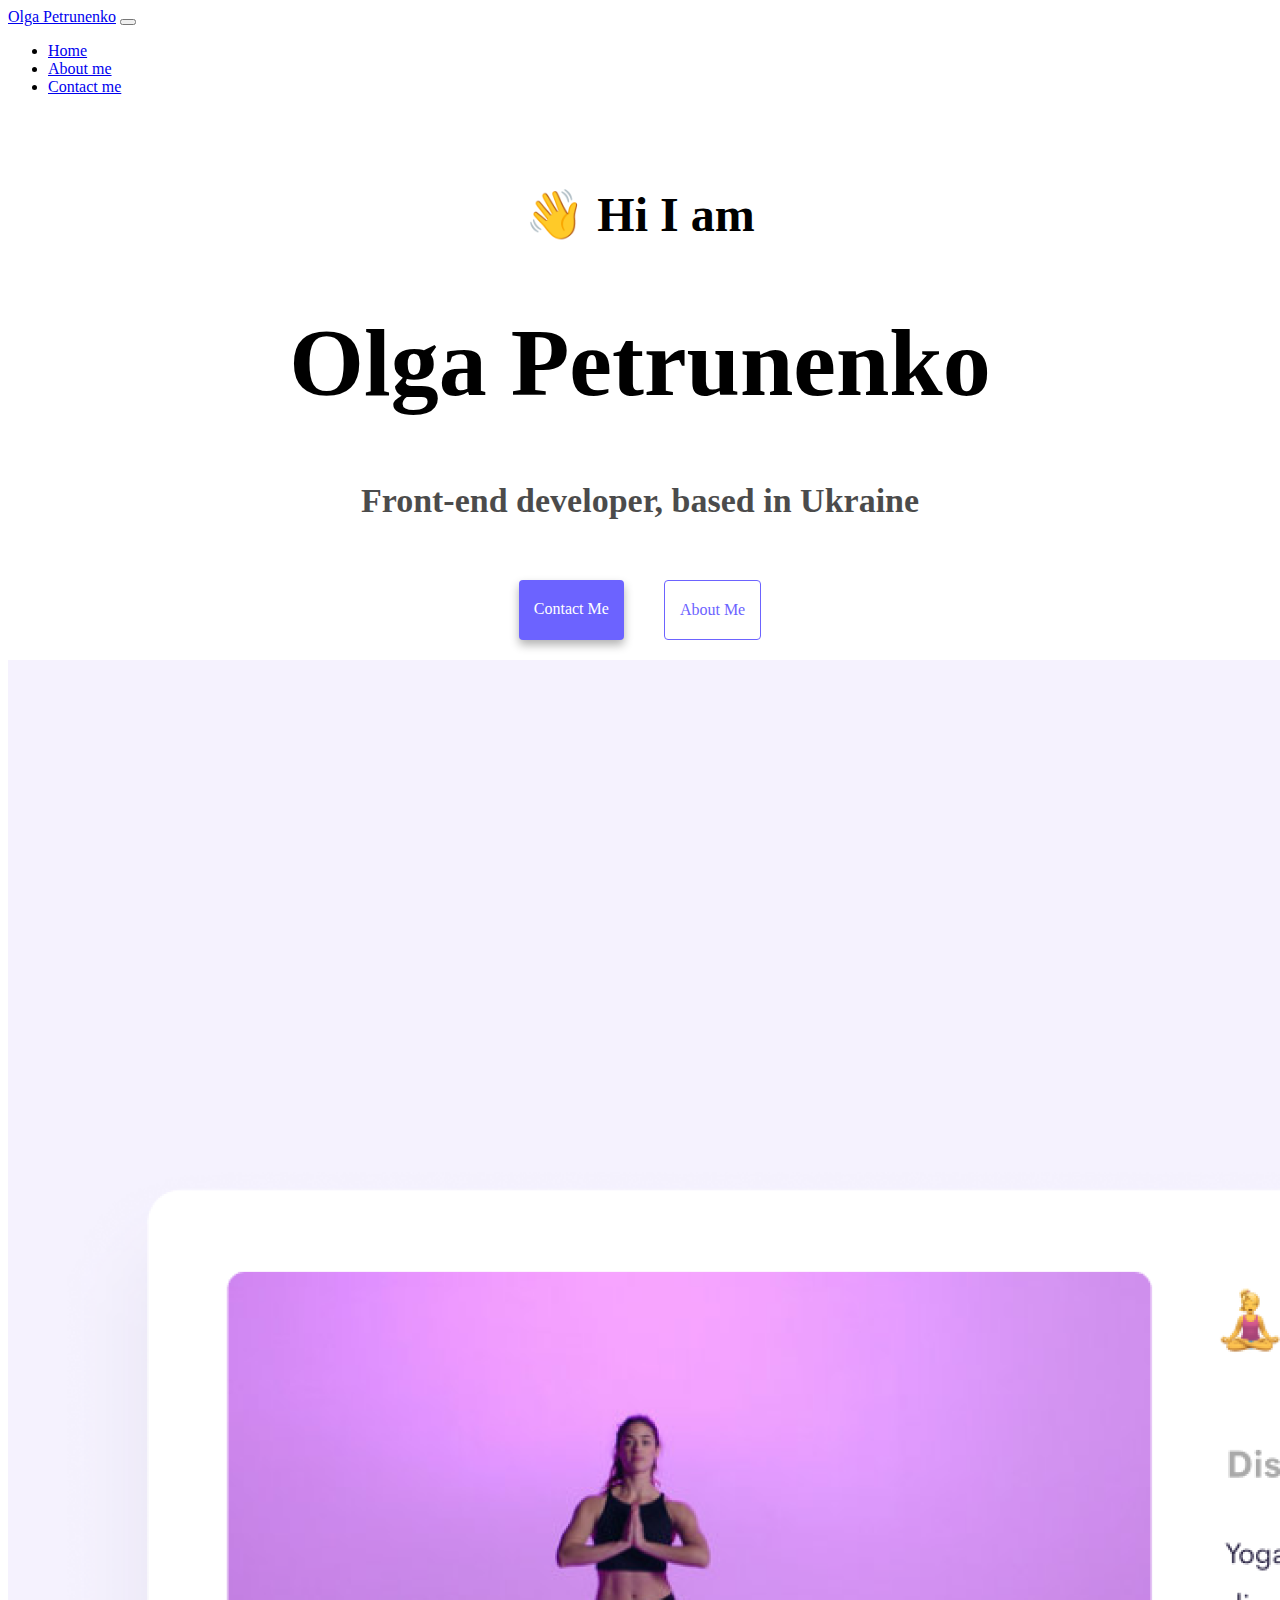
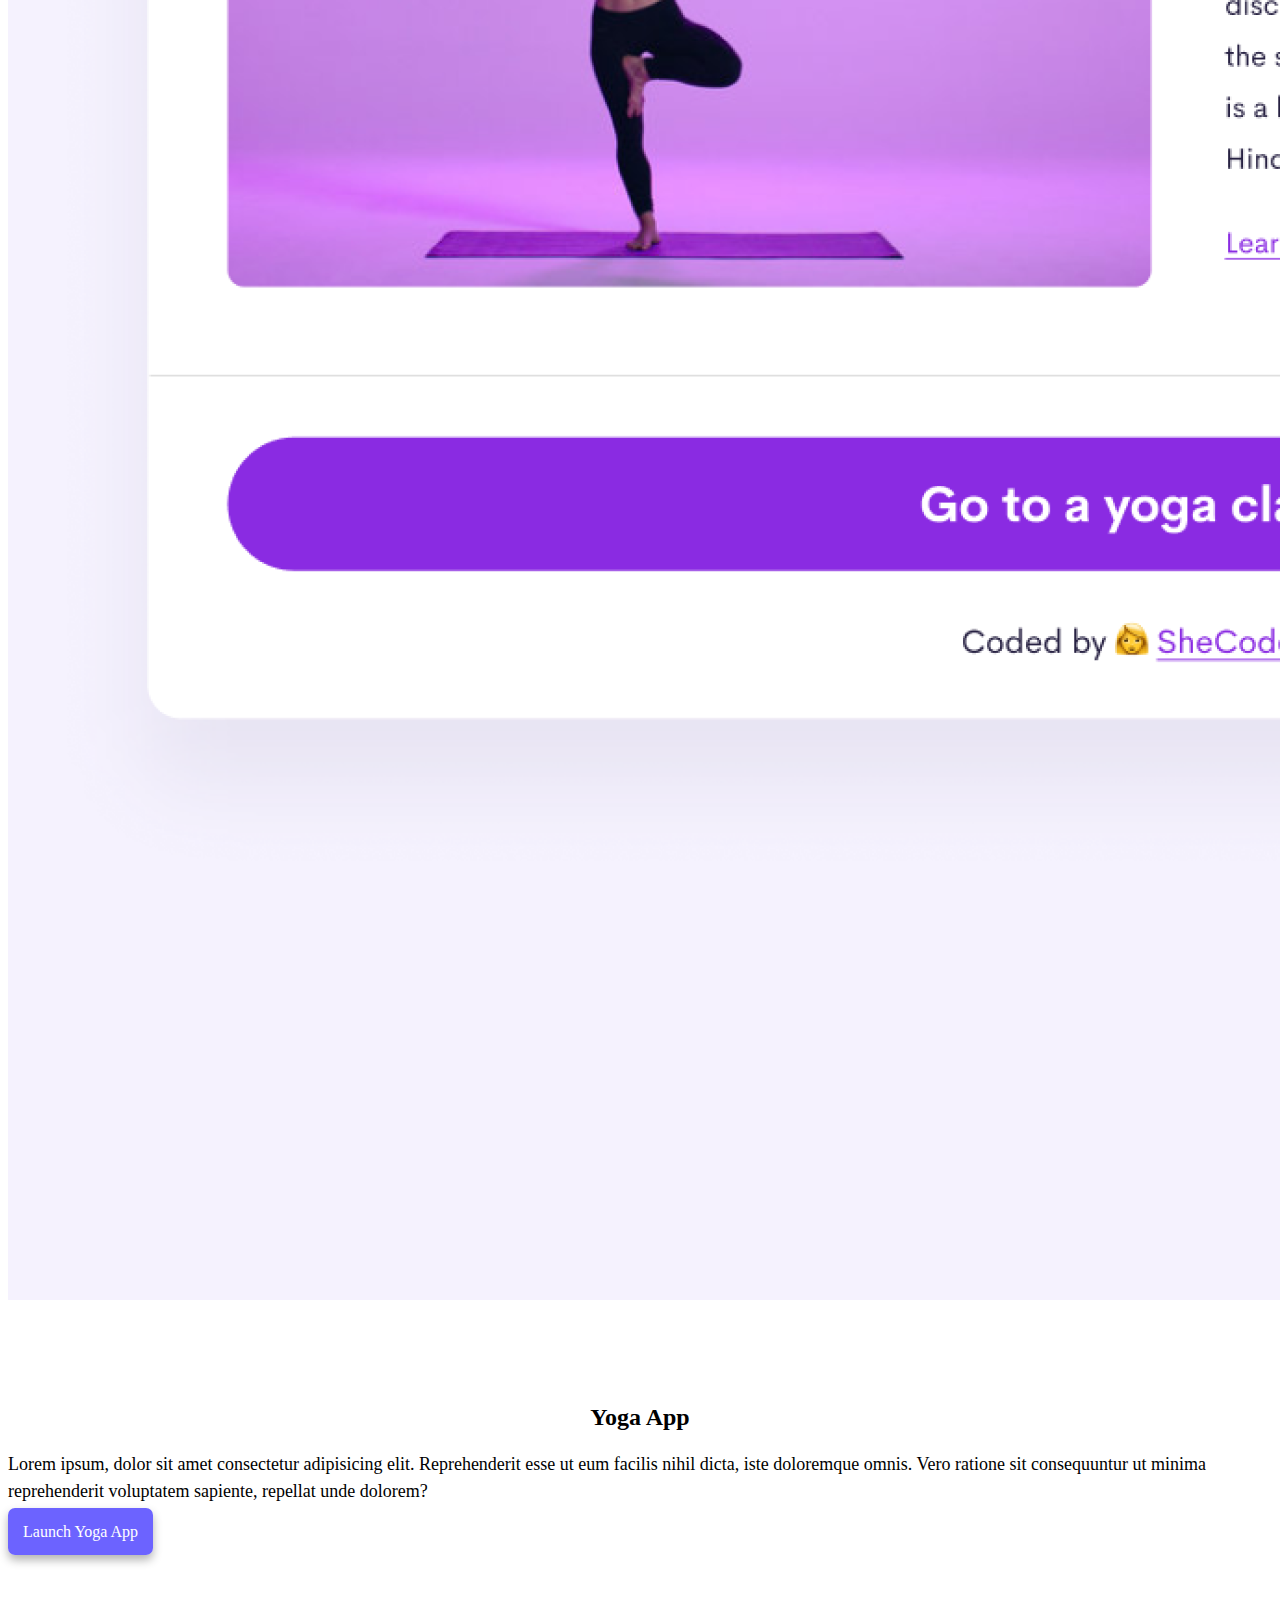
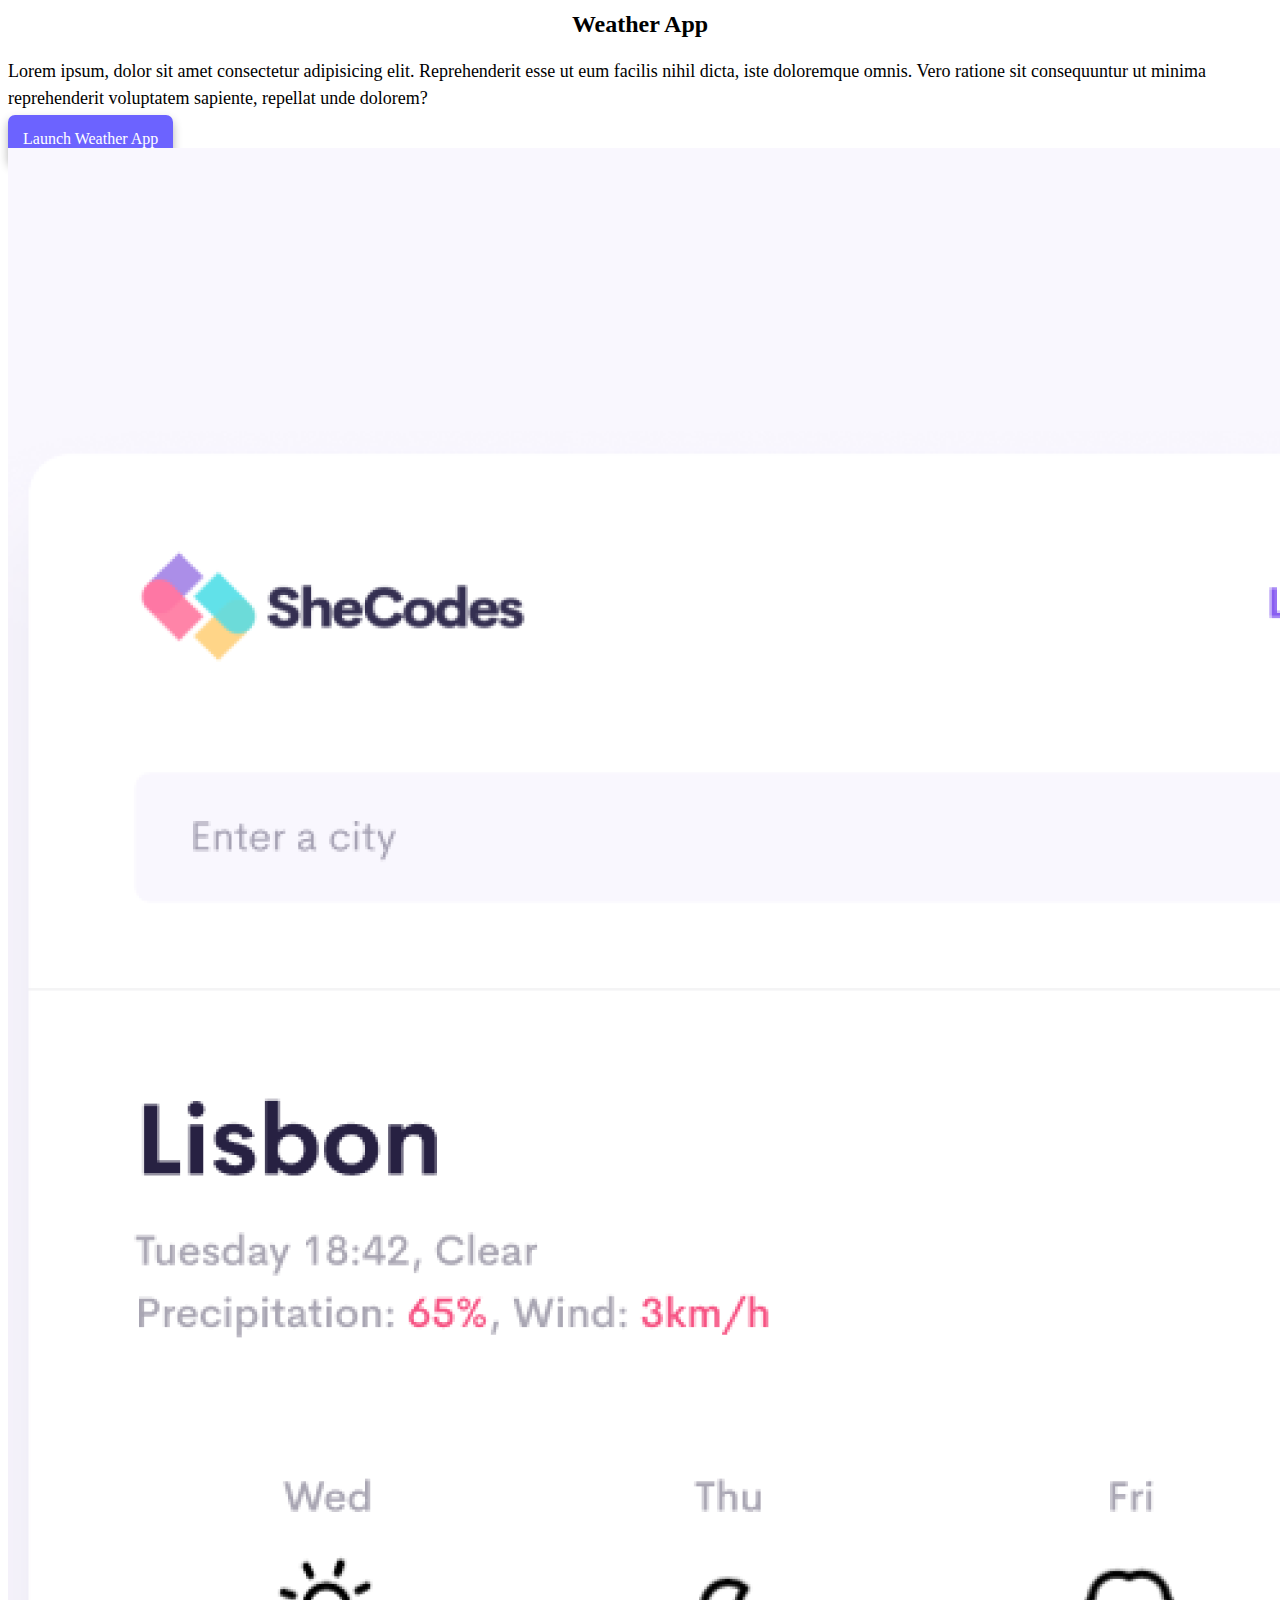
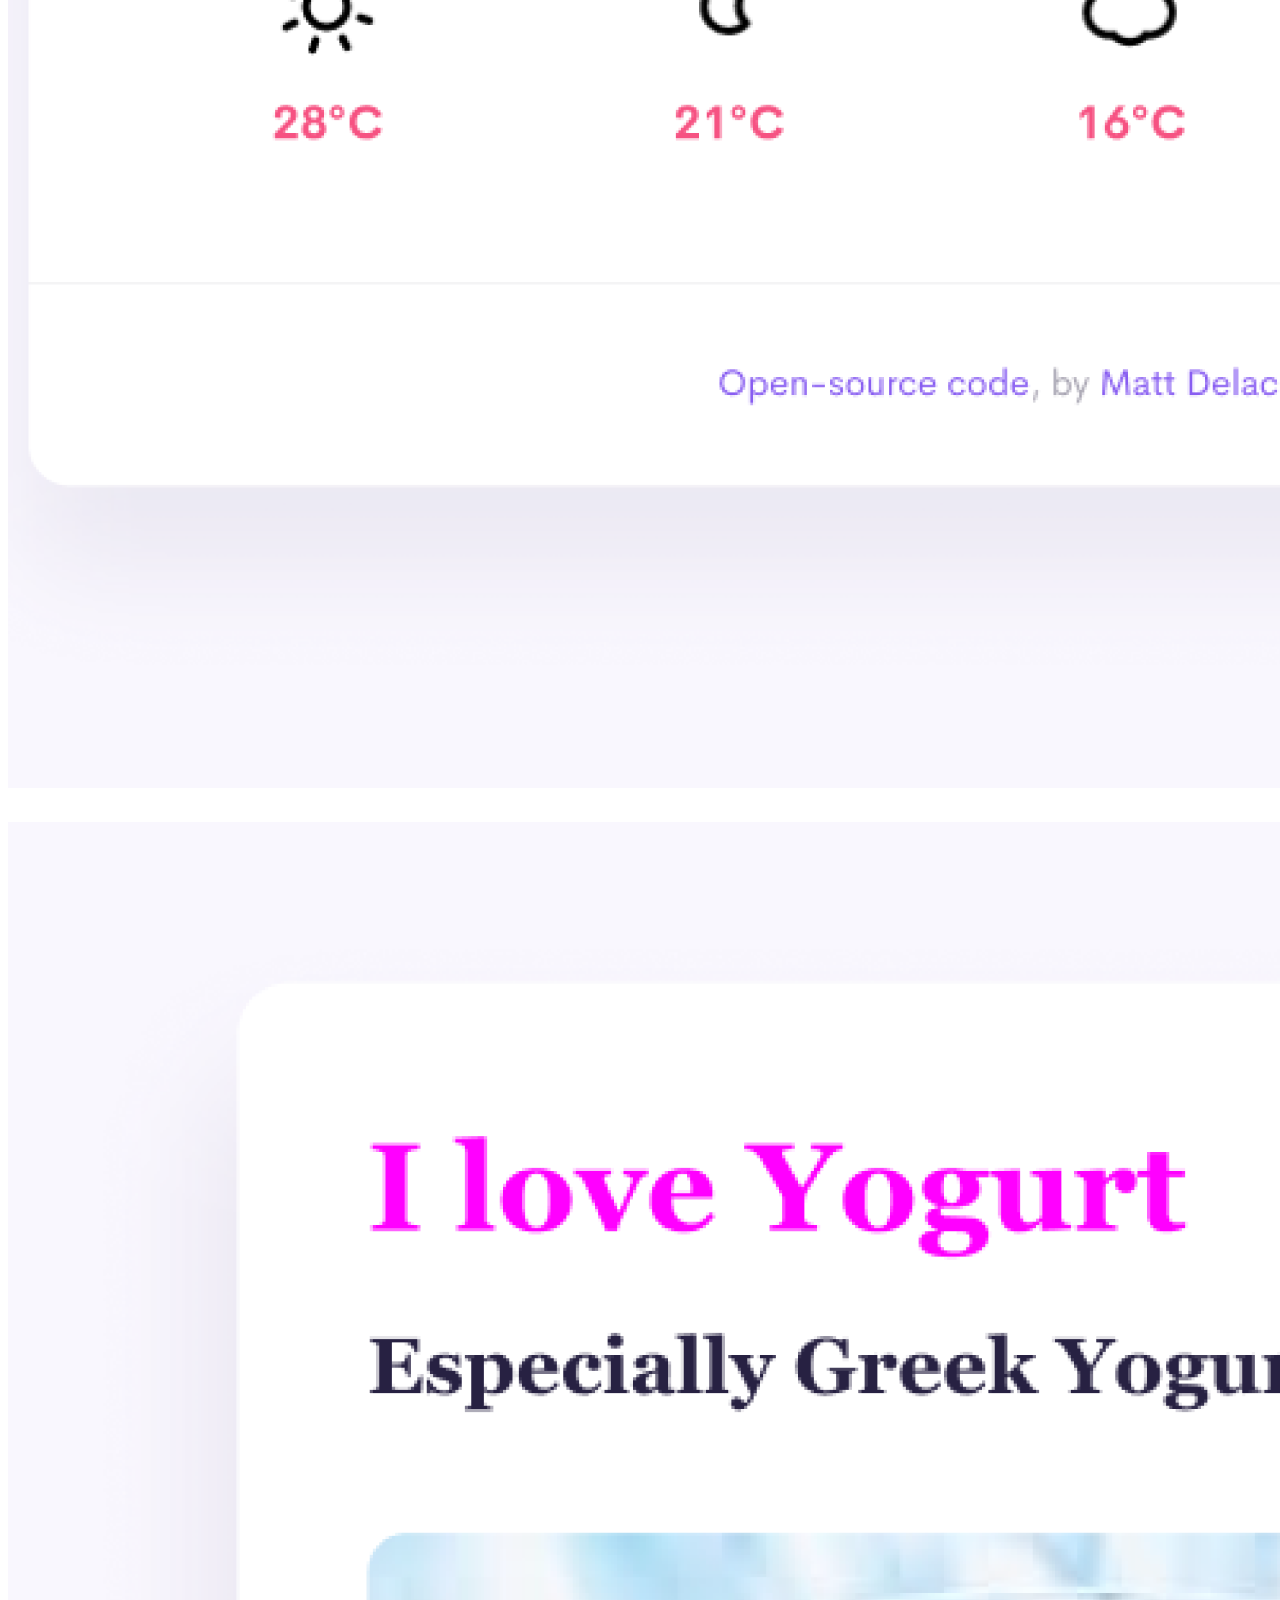
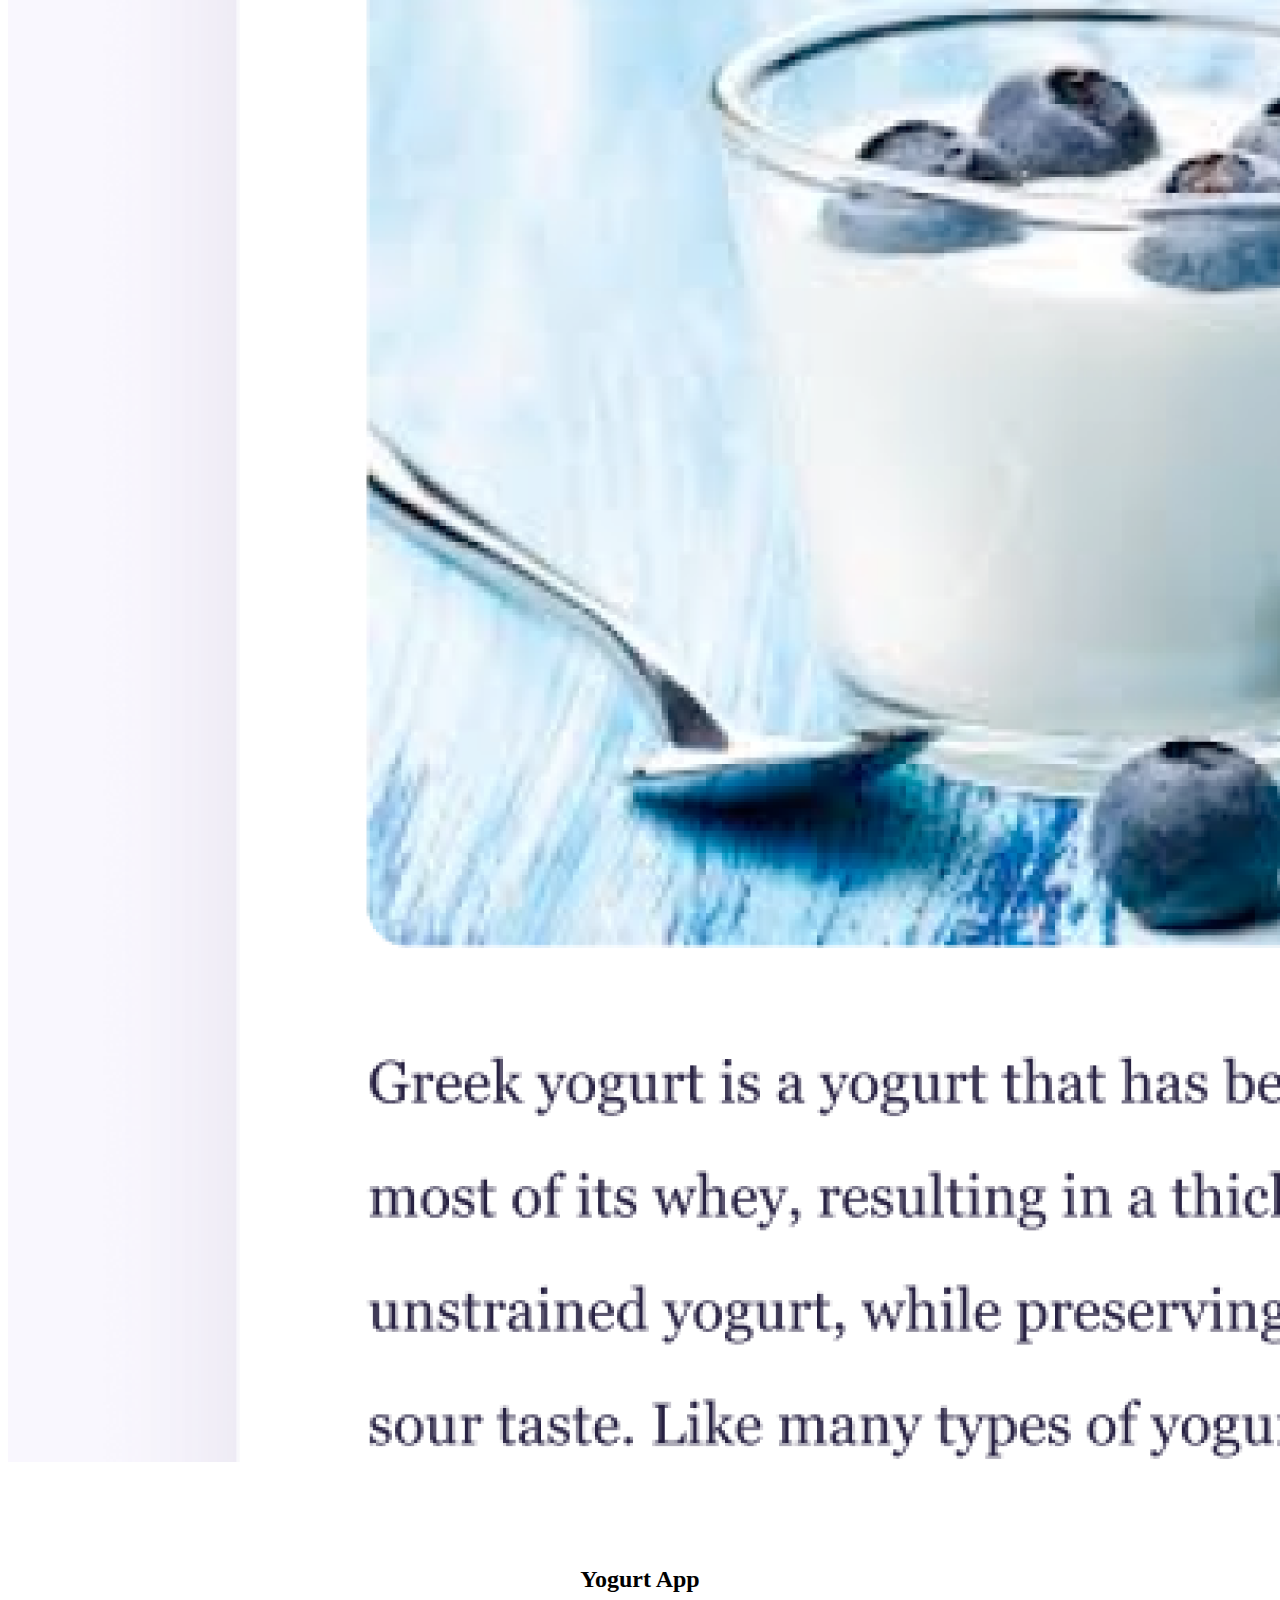
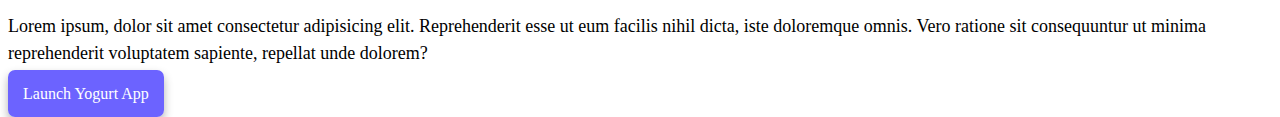
==== index.html @ d85c6a96 "Update index.html" ====
<!DOCTYPE html>
<html lang="en">
  <head>
    <meta charset="UTF-8" />
    <meta name="viewport" content="width=device-width, initial-scale=1.0" />
    <meta http-equiv="X-UA-Compatible" content="ie=edge" />
     <meta
      name="description"
      content="Portfolio site of a front-end developer Olga Petrunenko."
    />
    <link rel="stylesheet" href="/styles.css" />
    <link
      href="https://cdn.jsdelivr.net/npm/bootstrap@5.2.1/dist/css/bootstrap.min.css"
      rel="stylesheet"
      integrity="sha384-iYQeCzEYFbKjA/T2uDLTpkwGzCiq6soy8tYaI1GyVh/UjpbCx/TYkiZhlZB6+fzT"
      crossorigin="anonymous"
    />
    <title>SheCodes</title>
  </head>
  <body>
    <nav class="navbar navbar-expand-lg bg-light fixed-top ps-5">
      <div class="container-fluid">
        <a class="navbar-brand" href="index.html" title="About Olga Petrunenko">Olga Petrunenko</a>
        <button class="navbar-toggler" type="button" data-bs-toggle="collapse" data-bs-target="#navbarText" aria-controls="navbarText" aria-expanded="false" aria-label="Toggle navigation">
          <span class="navbar-toggler-icon"></span>
        </button>
        <div class="collapse navbar-collapse" id="navbarText">
          <ul class="navbar-nav me-auto mb-2 mb-lg-0">
            <li class="nav-item">
              <a class="nav-link active" aria-current="page" href="index.html" title="Homepage">Home</a>
            </li>
            <li class="nav-item">
              <a class="nav-link" href="about.html" title="about Olga Petrunenko">About me</a>
            </li>
            <li class="nav-item">
              <a class="nav-link" href="about.html#contact" title="Olgas Petrunenko contact">Contact me</a>
            </li>
          </ul>
        </div>
      </div>
    </nav>
  <h2 class="text-center-hi">👋 Hi I am</h2>
  <h1 class="text-center-name">Olga Petrunenko</h1>
  <h3 class="text-center-front">Front-end developer, based in Ukraine</h3>
  <div class="navigation-links mb-5">
    <a href="about.html#contact" title="Contact Olga Petrunenko" class="contact-link">Contact me</a>
    <a href="about.html"  title="About Olga Petrunenko" class="about-link">About me</a>
  </div>
    <div class="container mt-4">
      <div class="row"> 
        <div class="col-md-6">
          <img src="images/yoga.png" class="img-fluid rounded" alt="yoga app project" />
        </div>
        <div class="col-md-6">
          <h2 class="mb-3">Yoga App</h2>
          <p class="app-descripton">
            Lorem ipsum, dolor sit amet consectetur adipisicing elit.
            Reprehenderit esse ut eum facilis nihil dicta, iste doloremque
            omnis. Vero ratione sit consequuntur ut minima reprehenderit
            voluptatem sapiente, repellat unde dolorem?
          </p>
          <div class="mt-5">
            
              <a href="#" class="primary-link">Launch Yoga App</a>
            </button>
          </div>
        </div>
      </div>
      <div class="row mt-5">
        <div class="col-md-6">
          <h2 class="mb-3">Weather App</h2>
          <p class="app-descripton">
            Lorem ipsum, dolor sit amet consectetur adipisicing elit.
            Reprehenderit esse ut eum facilis nihil dicta, iste doloremque
            omnis. Vero ratione sit consequuntur ut minima reprehenderit
            voluptatem sapiente, repellat unde dolorem?
          </p>
          <div class="mt-5 mb-5">
            
              <a href="#" class="primary-link">Launch Weather App</a>
            </button>
          </div>
        </div>
        <div class="col-md-6">
          <img
            src="images/weather.png"
            class="img-fluid rounded"
            alt="weather app project"
          />
        </div>
      </div>
      <div class="row mt-5">
        <div class="col-md-6">
          <img src="images/yogurt.png" class="img-fluid rounded" alt="yogurt progect" />
        </div>
        <div class="col-md-6">
          <h2 class="mb-3 mt-3">Yogurt App</h2>
          <p class="app-descripton">
            Lorem ipsum, dolor sit amet consectetur adipisicing elit.
            Reprehenderit esse ut eum facilis nihil dicta, iste doloremque
            omnis. Vero ratione sit consequuntur ut minima reprehenderit
            voluptatem sapiente, repellat unde dolorem?
          </p>
          <div class="mt-5">
           
              <a href="#" class="primary-link">Launch Yogurt App</a>
            </button>
          </div>
        </div>
      </div>
    </div>
    <script
      src="https://cdn.jsdelivr.net/npm/bootstrap@5.2.1/dist/js/bootstrap.bundle.min.js"
      integrity="sha384-u1OknCvxWvY5kfmNBILK2hRnQC3Pr17a+RTT6rIHI7NnikvbZlHgTPOOmMi466C8"
      crossorigin="anonymous"
    ></script>
  </body>
</html>
---- styles.css ----
:root {
  --primary-color: #6c63ff;
  --secondary-color: #f5f2fe;
  --box-shadow: 0 5px 10px rgba(0, 0, 0, 0.3);
}

body {
  max-width: 100%;
  background-color: white;
}

h1,
h2,
h3 {
  text-align: center;
}

.text-center-name,
.text-center-about {
  font-size: 96px;
}

h2 {
  padding-top: 50px;
}
.text-center-hi,
.text-center-contact {
  font-size: 48px;
}
h3 {
  opacity: 0.7;
}
.text-center-front {
  font-size: 34px;
}

.homepage-link {
  padding-top: 50px;
  padding-bottom: 50px;
}

p {
  border-radius: 4px;
  font-size: 18px;
  line-height: 1.5;
}

.navigation-links {
  display: flex;
  margin-top: 40px;
  justify-content: center;
}

.navigation-links a {
  margin: 20px;
  border-radius: 4px;
  padding: 20px 15px;
  text-decoration: none;
  text-transform: capitalize;
}

.contact-link {
  background: var(--primary-color);
  box-shadow: var(--box-shadow);
  color: white;
}

.about-link {
  color: var(--primary-color);
  border: 1px solid var(--primary-color);
}

.homepage-link {
  color: var(--primary-color);
  text-align: center;
  display: block;
}

.about-paragraph {
  margin: 30px;
}

id="contact" {
  display: flex;
  justify-content: center;
  color: var(--primary-color);
  font-size: 28px;
  text-decoration: none;
  margin-bottom: 20px;
}

.email-link:hover {
  text-decoration: underline;
}

.primary-link {
  margin: 30px 0;
  border-radius: 7px;
  padding: 15px;
  text-decoration: none;
  background: var(--primary-color);
  box-shadow: var(--box-shadow);
  color: white;
}
.app-descripton {
  display: block;
}
.img-fluid {
  margin-bottom: 30px;
}
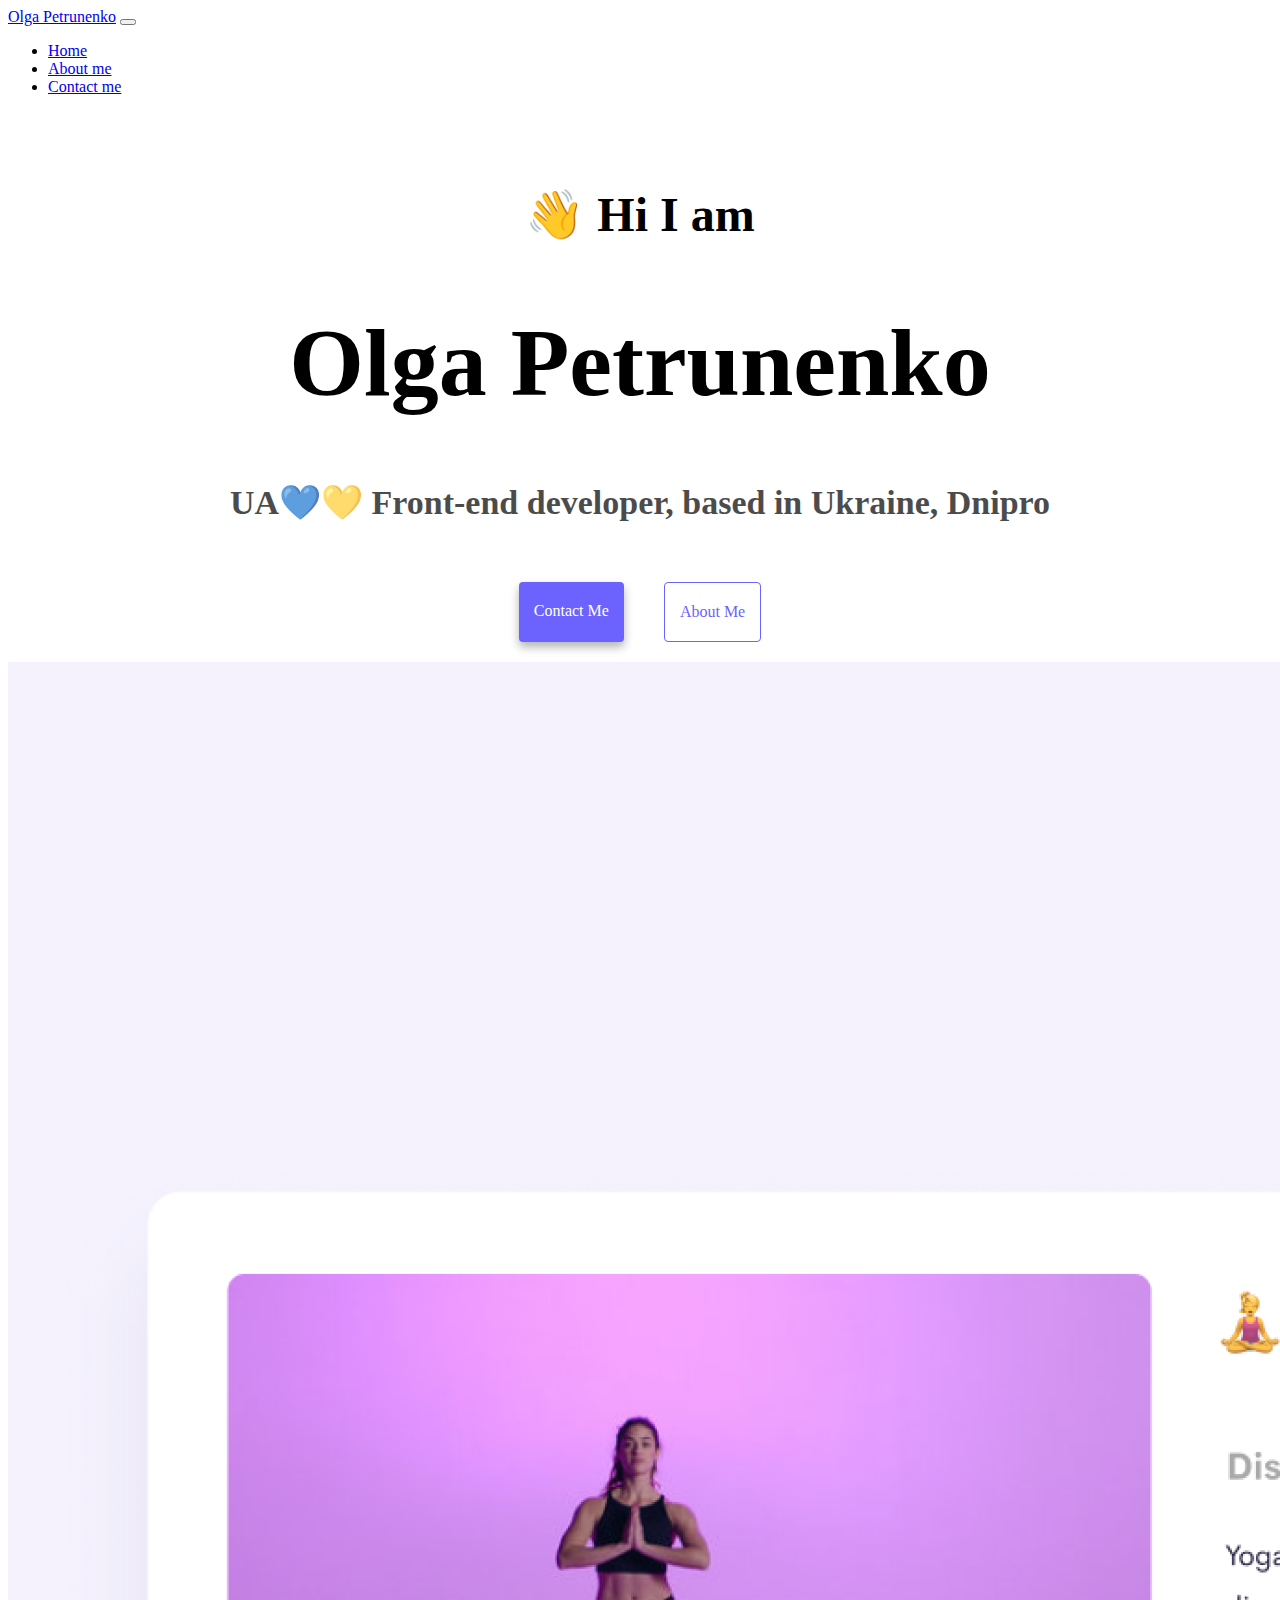
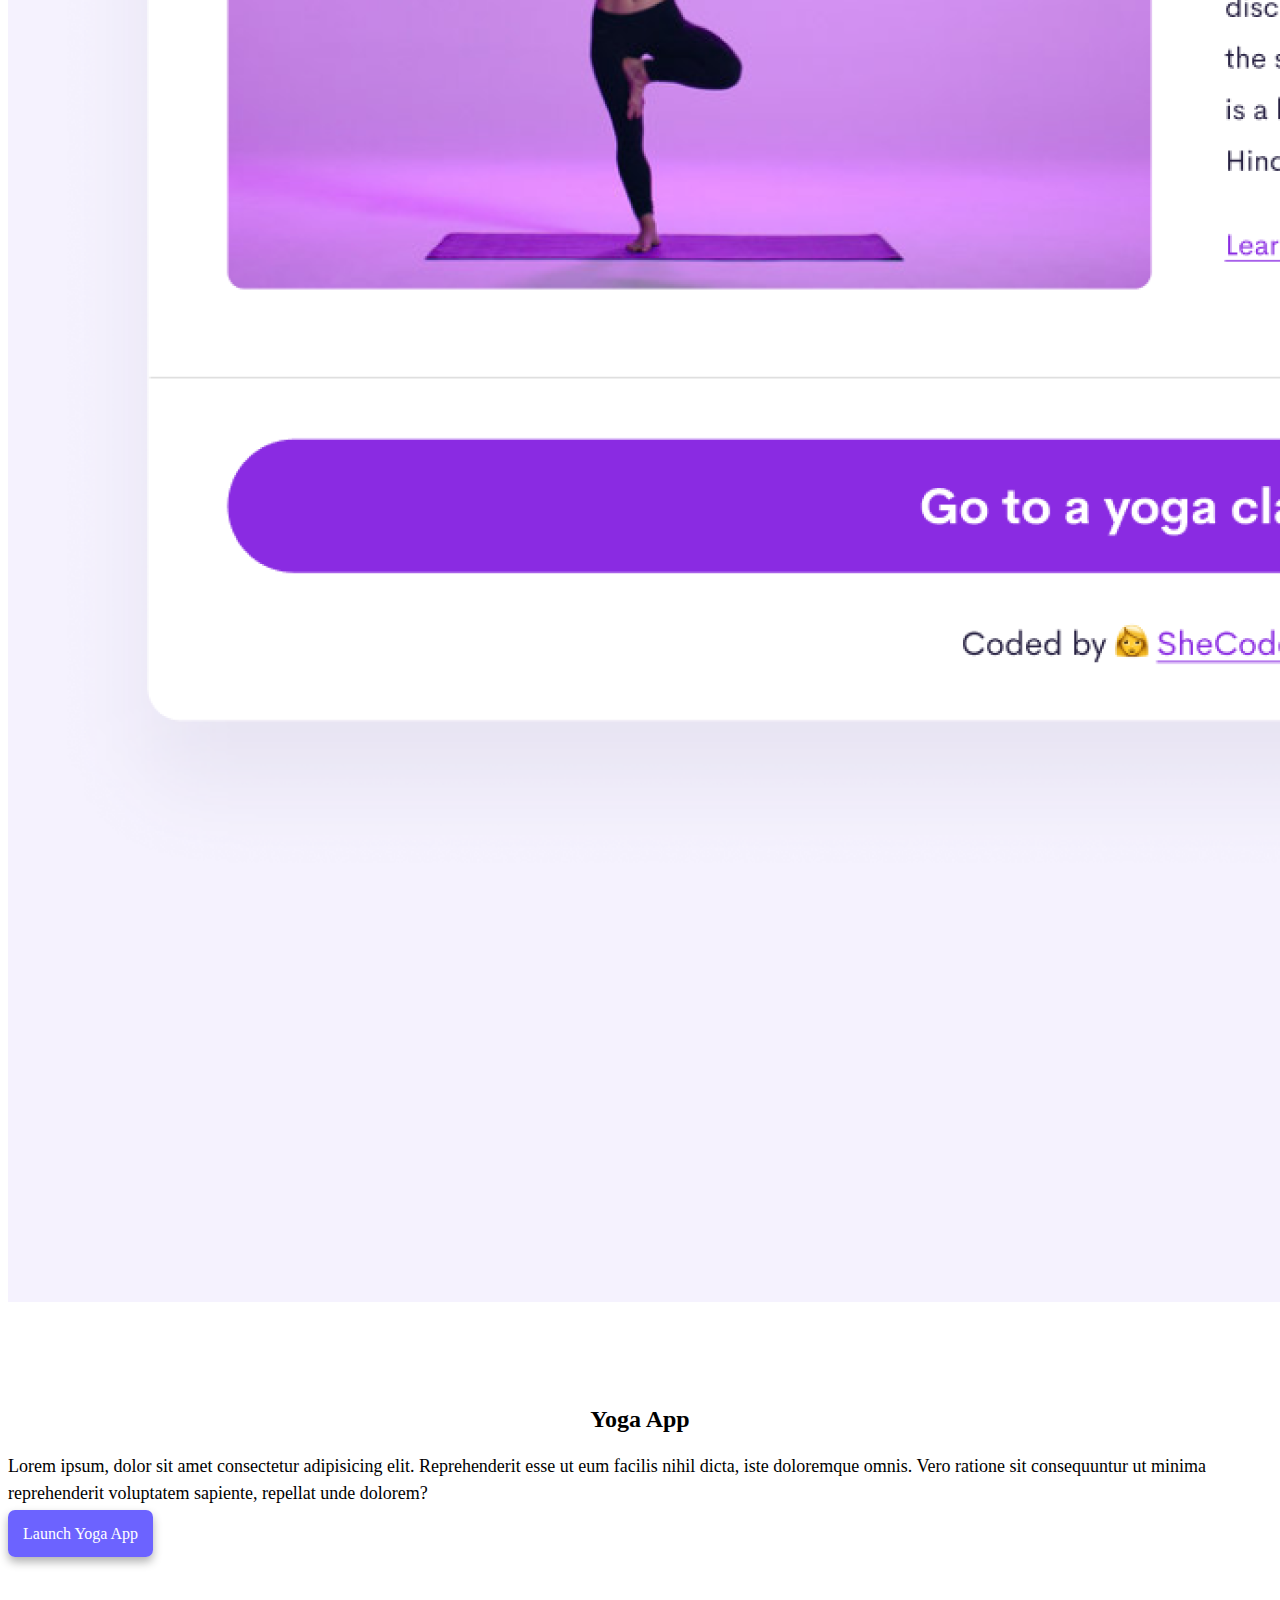
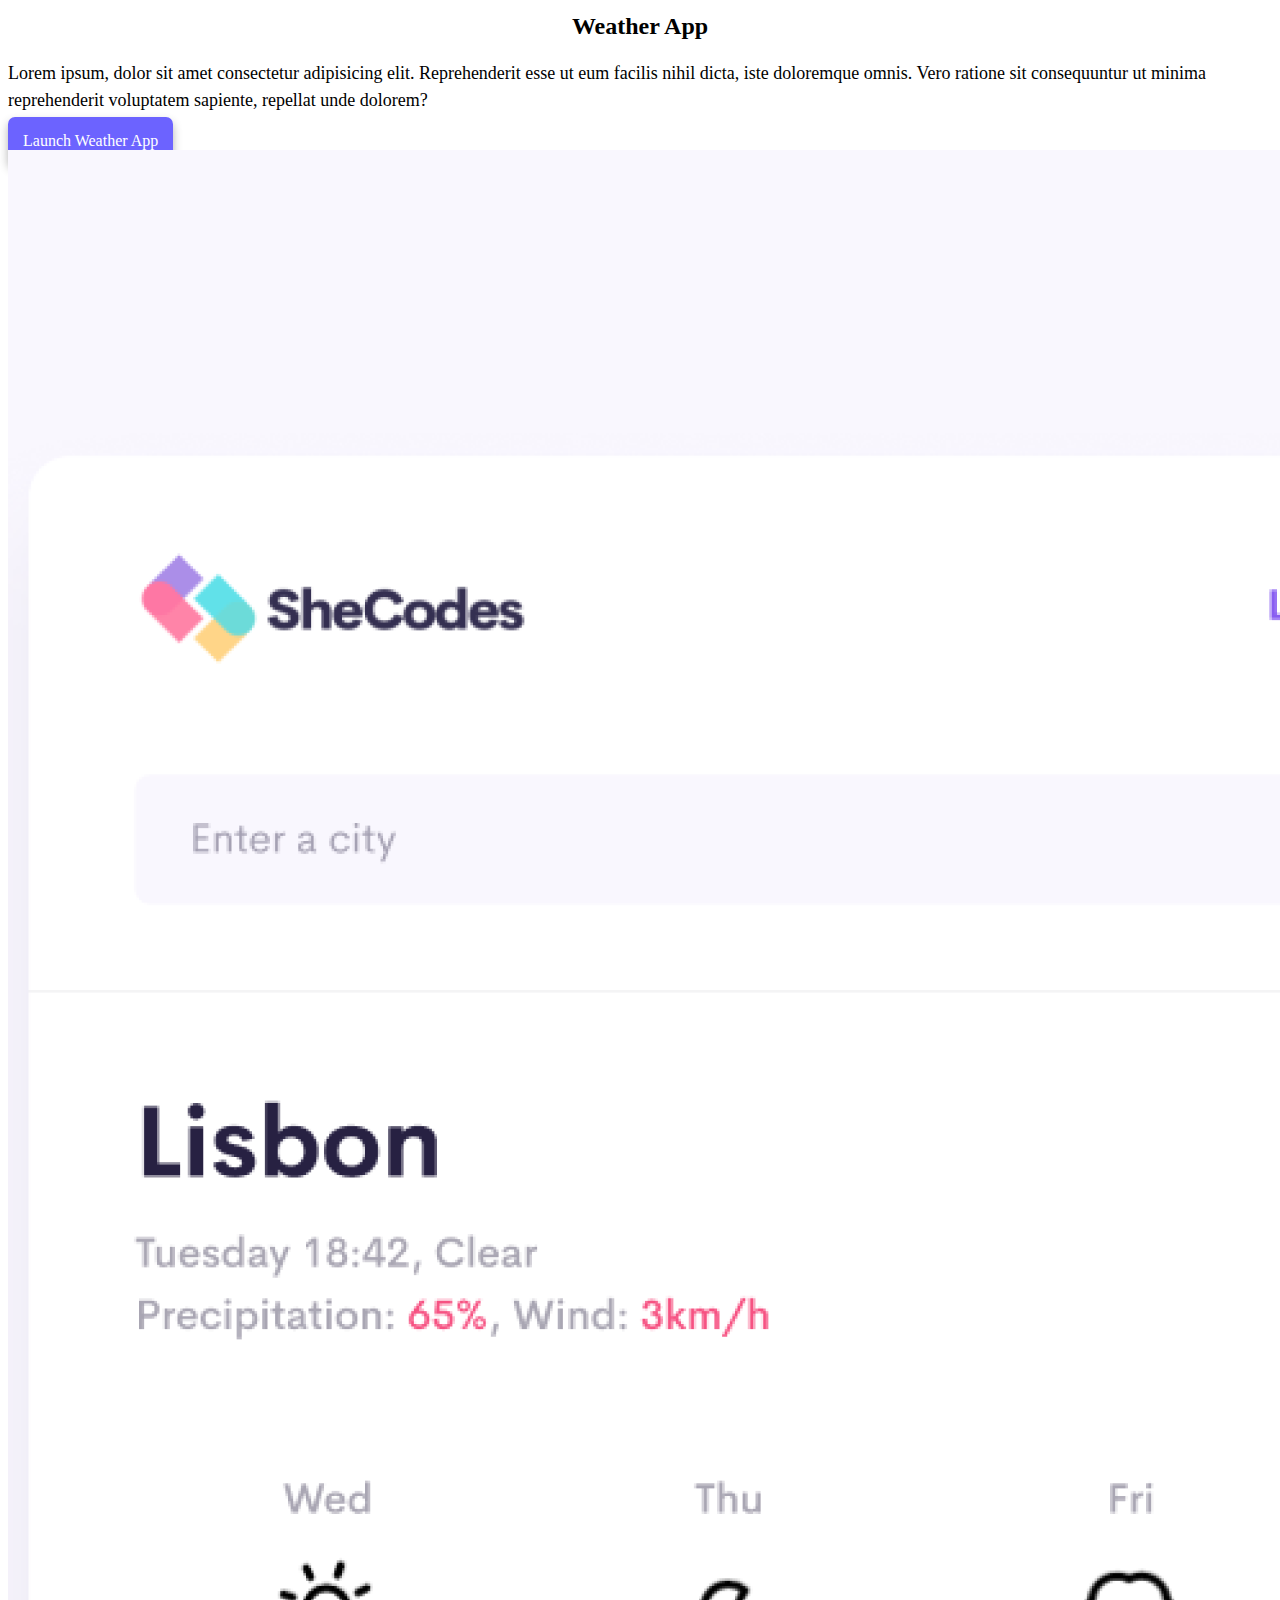
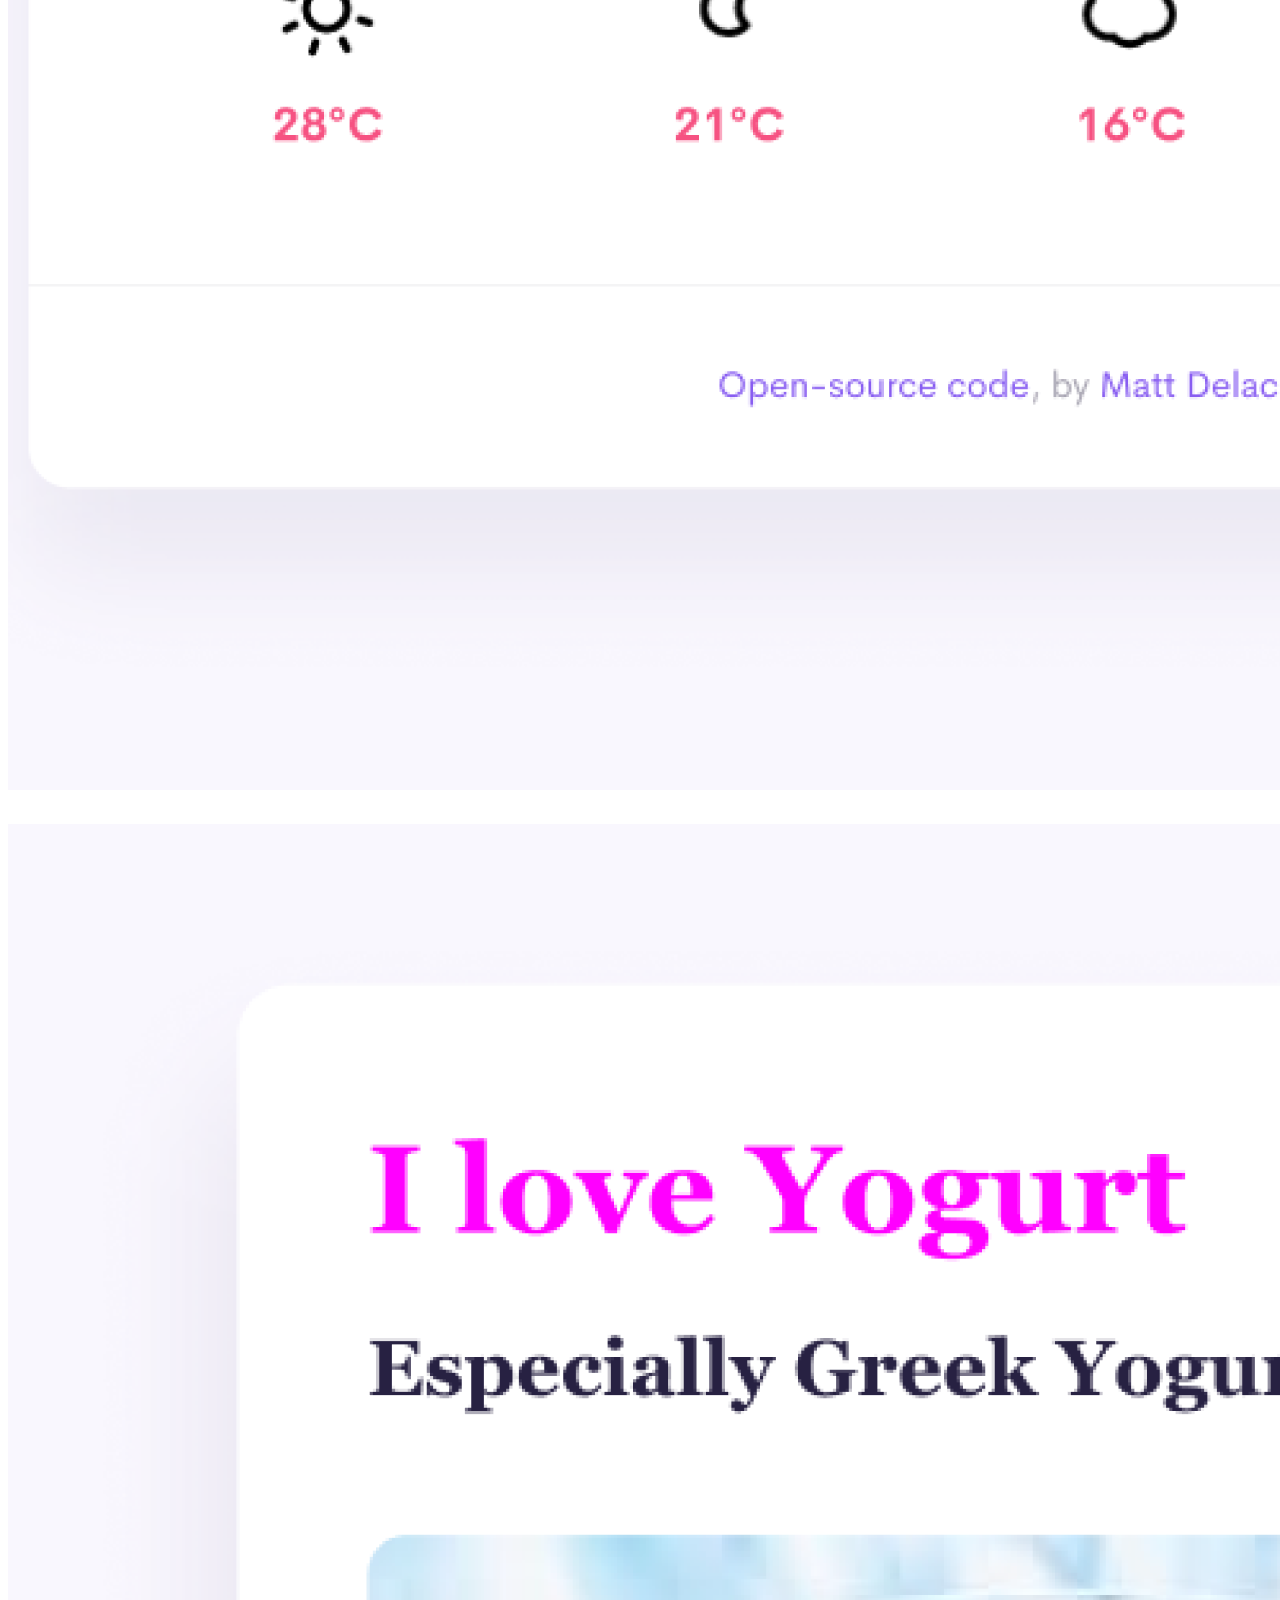
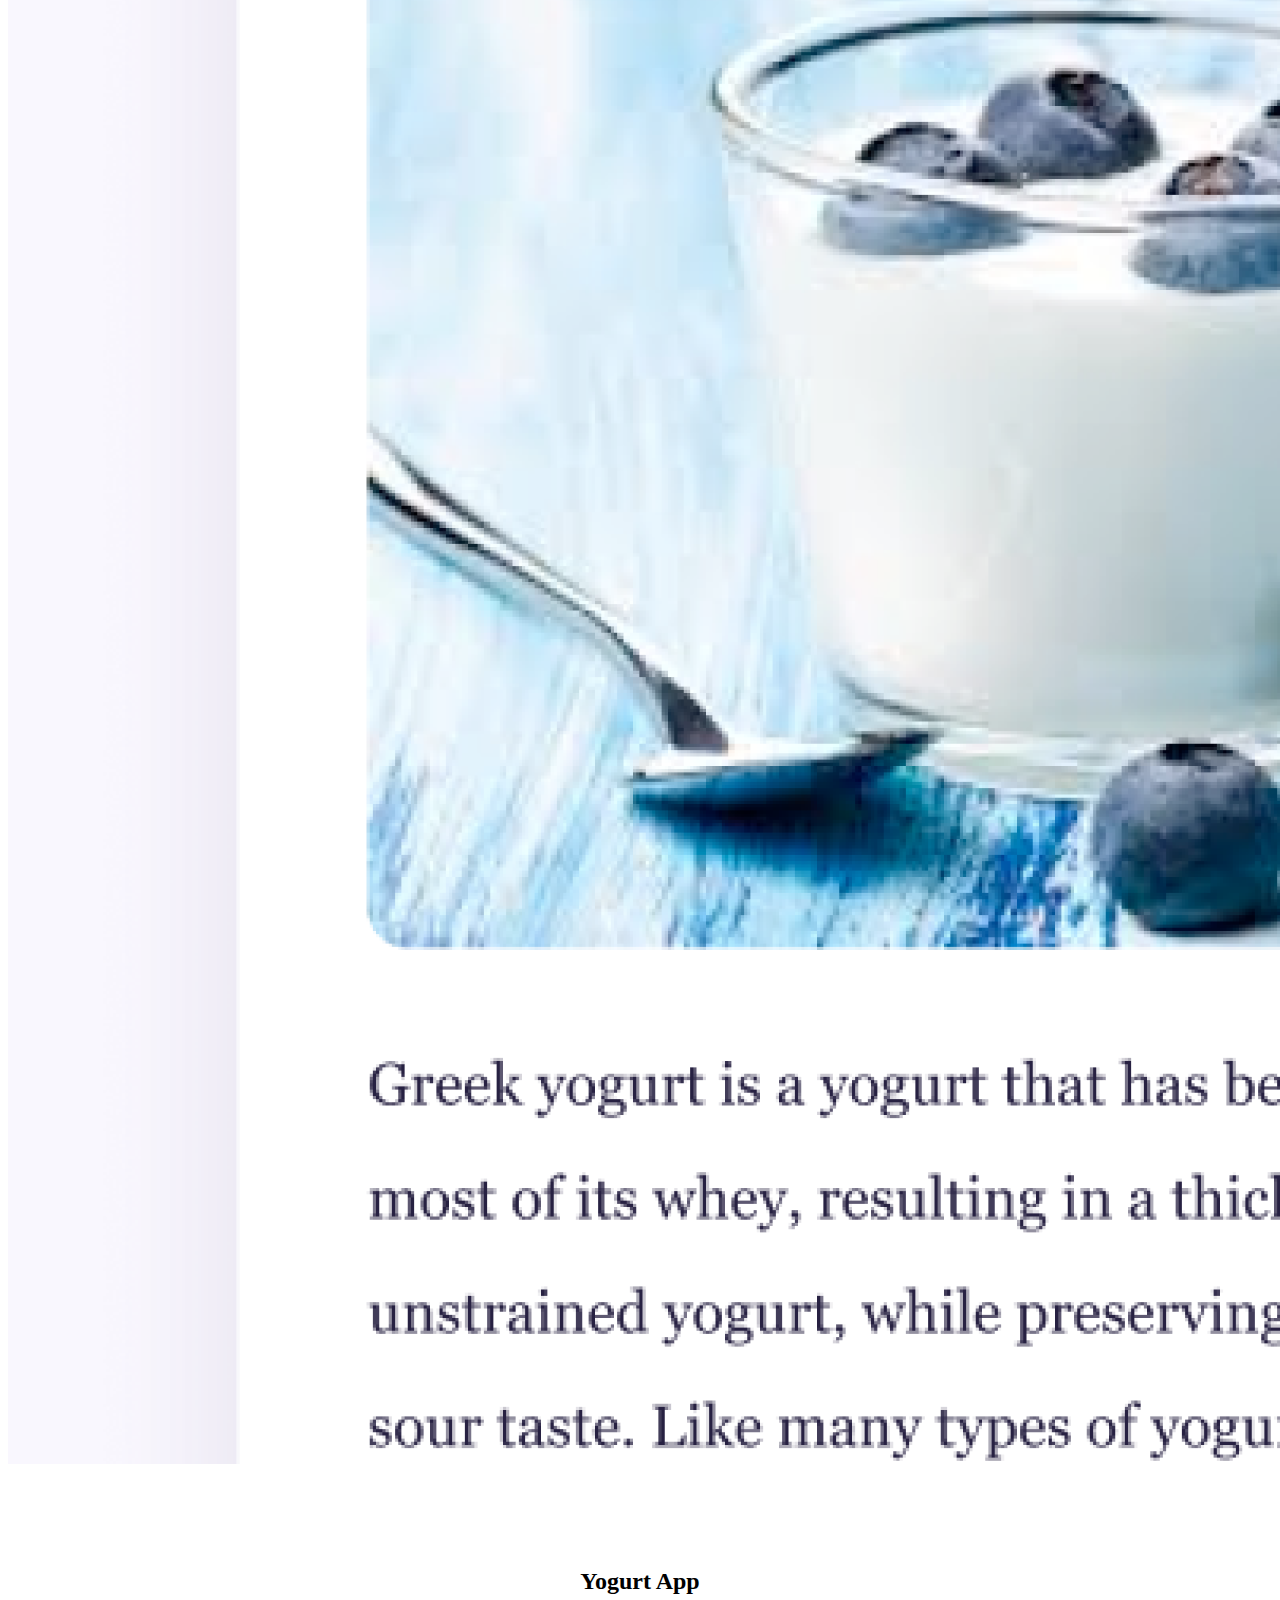
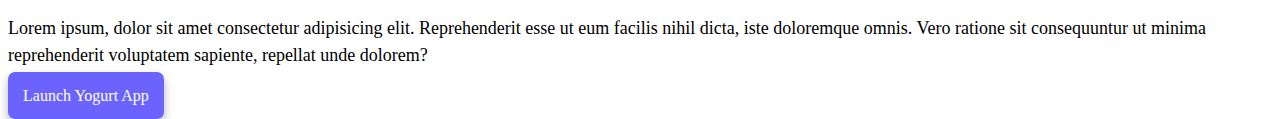
==== commit 446392b2: "Update index.html" ====
--- a/index.html
+++ b/index.html
@@ -41,7 +41,7 @@
     </nav>
   <h2 class="text-center-hi">👋 Hi I am</h2>
   <h1 class="text-center-name">Olga Petrunenko</h1>
-  <h3 class="text-center-front">Front-end developer, based in Ukraine</h3>
+  <h3 class="text-center-front">UA💙💛 Front-end developer, based in Ukraine, Dnipro</h3>
   <div class="navigation-links mb-5">
     <a href="about.html#contact" title="Contact Olga Petrunenko" class="contact-link">Contact me</a>
     <a href="about.html"  title="About Olga Petrunenko" class="about-link">About me</a>
--- a/styles.css
+++ b/styles.css
@@ -80,7 +80,7 @@
   margin: 30px;
 }
 
-id="contact" {
+  .email-link {
   display: flex;
   justify-content: center;
   color: var(--primary-color);
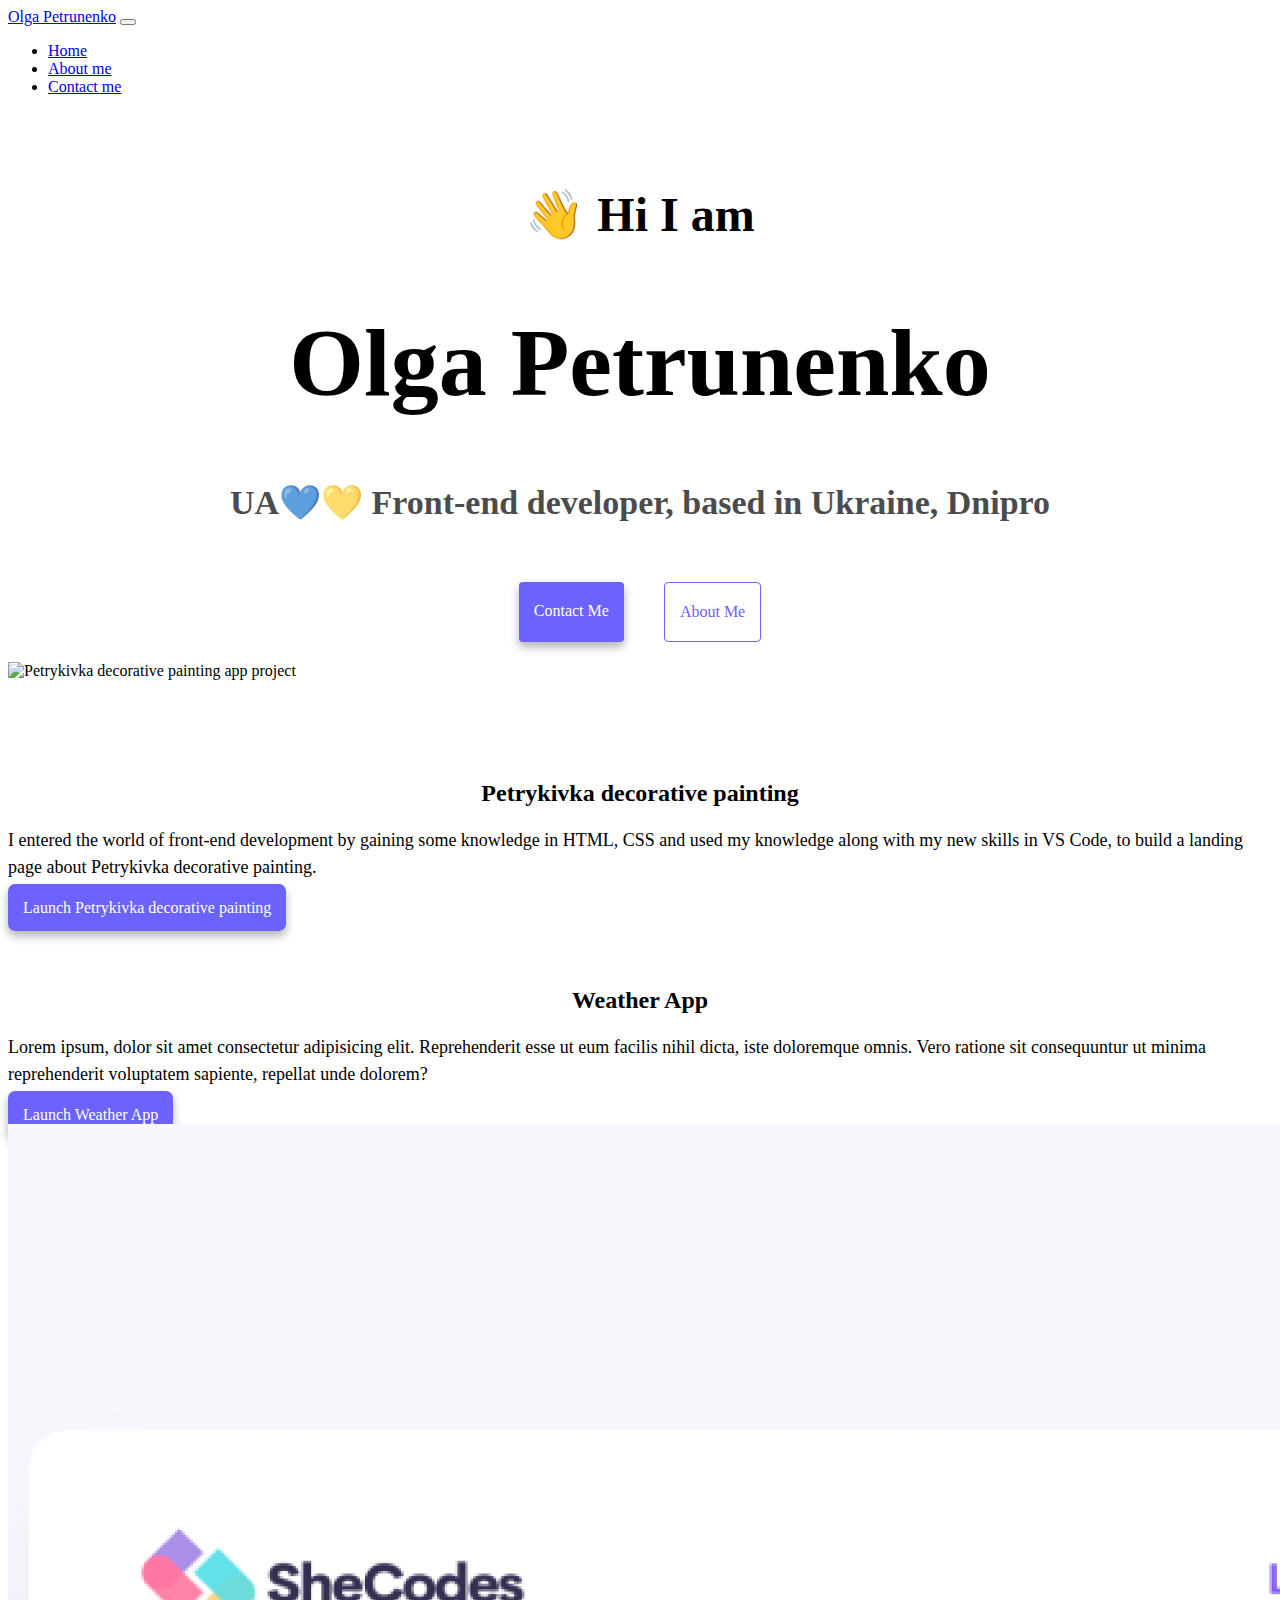
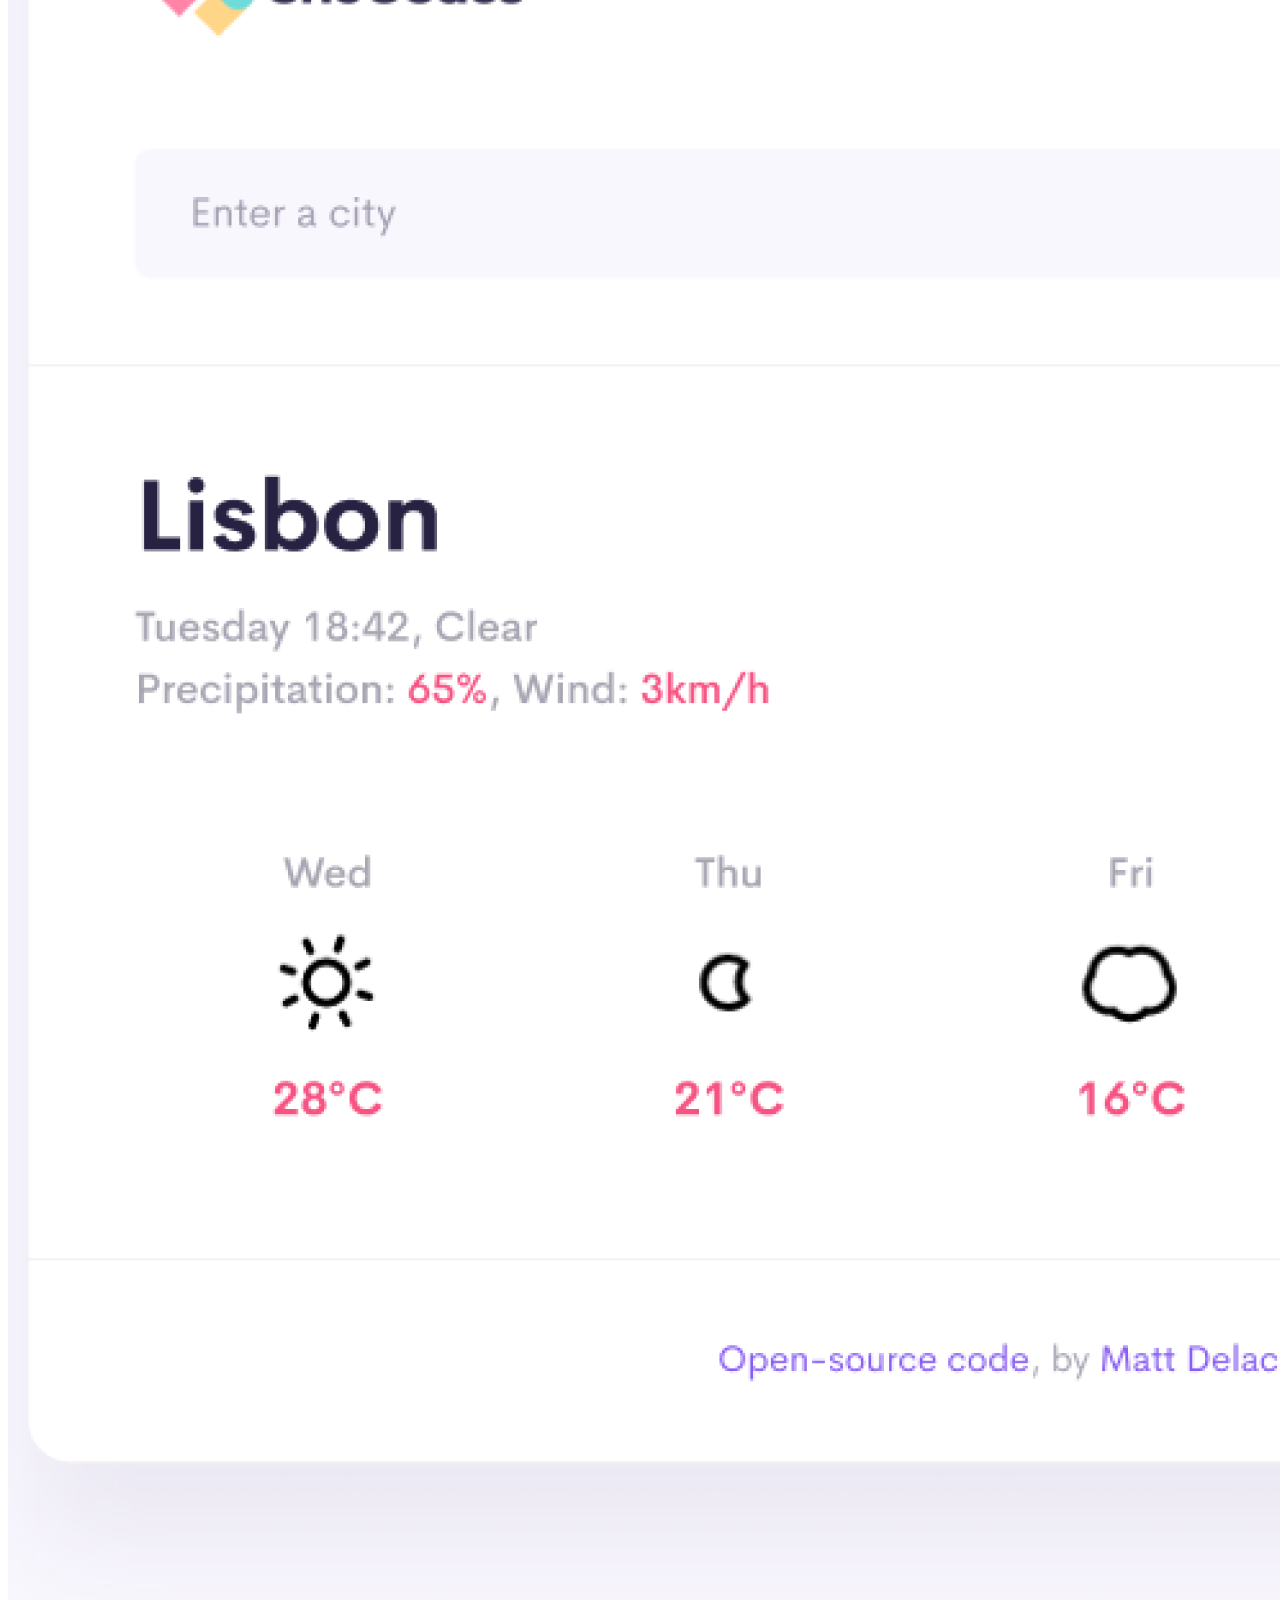
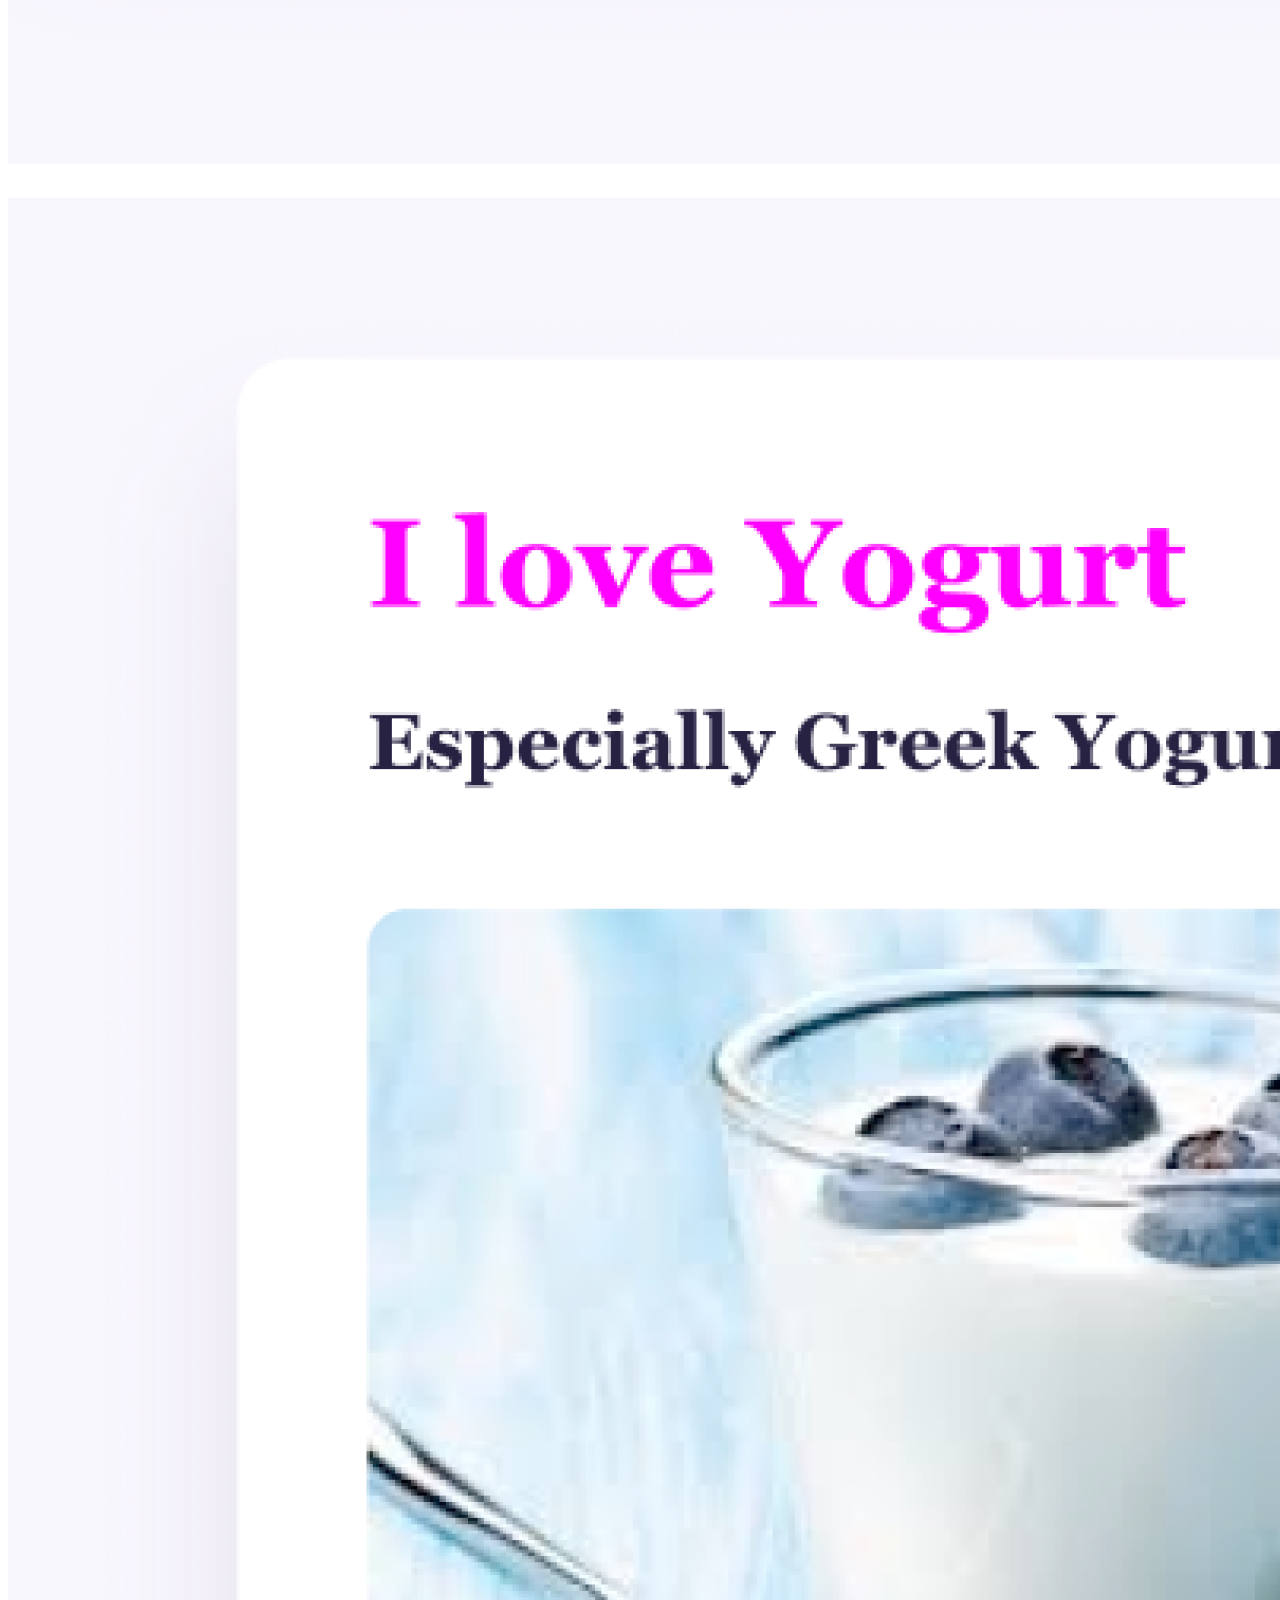
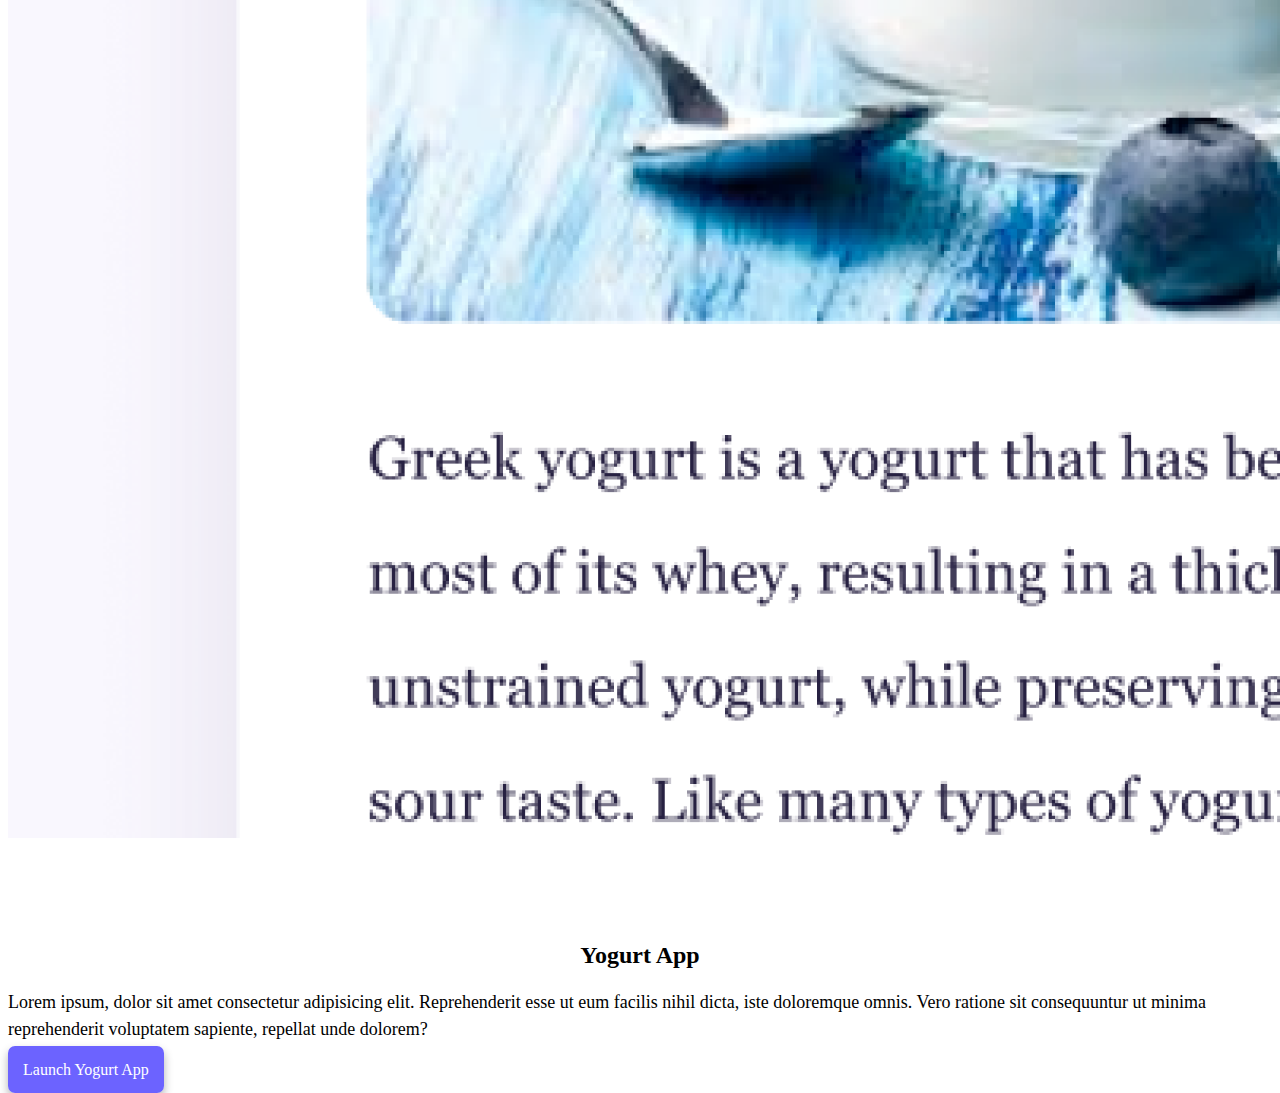
==== commit d827fce9: "Update index.html" ====
--- a/index.html
+++ b/index.html
@@ -49,19 +49,18 @@
     <div class="container mt-4">
       <div class="row"> 
         <div class="col-md-6">
-          <img src="images/yoga.png" class="img-fluid rounded" alt="yoga app project" />
+          <img src="images/Petrykivka.png" class="img-fluid rounded" alt="Petrykivka decorative painting app project" />
         </div>
         <div class="col-md-6">
-          <h2 class="mb-3">Yoga App</h2>
+          <h2 class="mb-3">Petrykivka decorative painting</h2>
           <p class="app-descripton">
-            Lorem ipsum, dolor sit amet consectetur adipisicing elit.
-            Reprehenderit esse ut eum facilis nihil dicta, iste doloremque
-            omnis. Vero ratione sit consequuntur ut minima reprehenderit
-            voluptatem sapiente, repellat unde dolorem?
+              I entered the world of front-end development by gaining some
+            knowledge in HTML, CSS and used my knowledge along with my new skills in VS Code, to build a landing
+            page about Petrykivka decorative painting.
           </p>
           <div class="mt-5">
             
-              <a href="#" class="primary-link">Launch Yoga App</a>
+              <a href="#" class="primary-link">Launch Petrykivka decorative painting</a>
             </button>
           </div>
         </div>
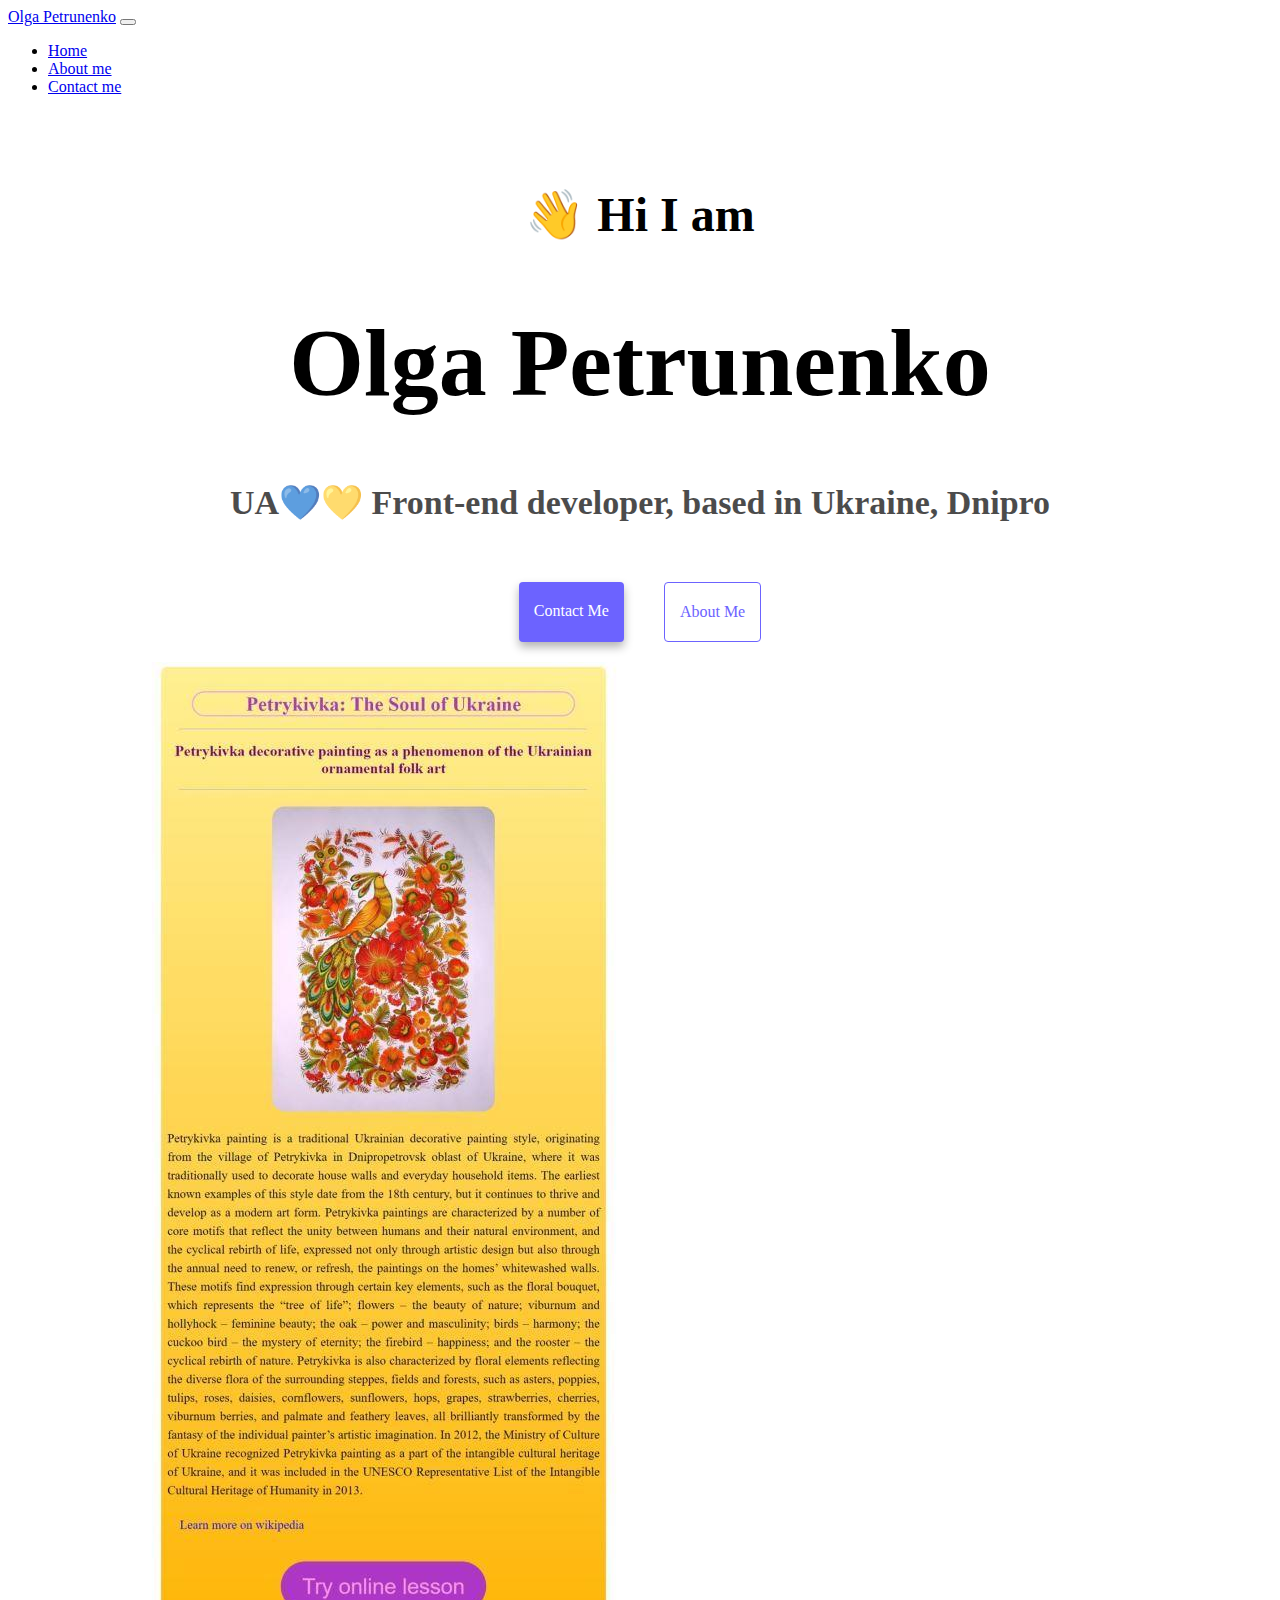
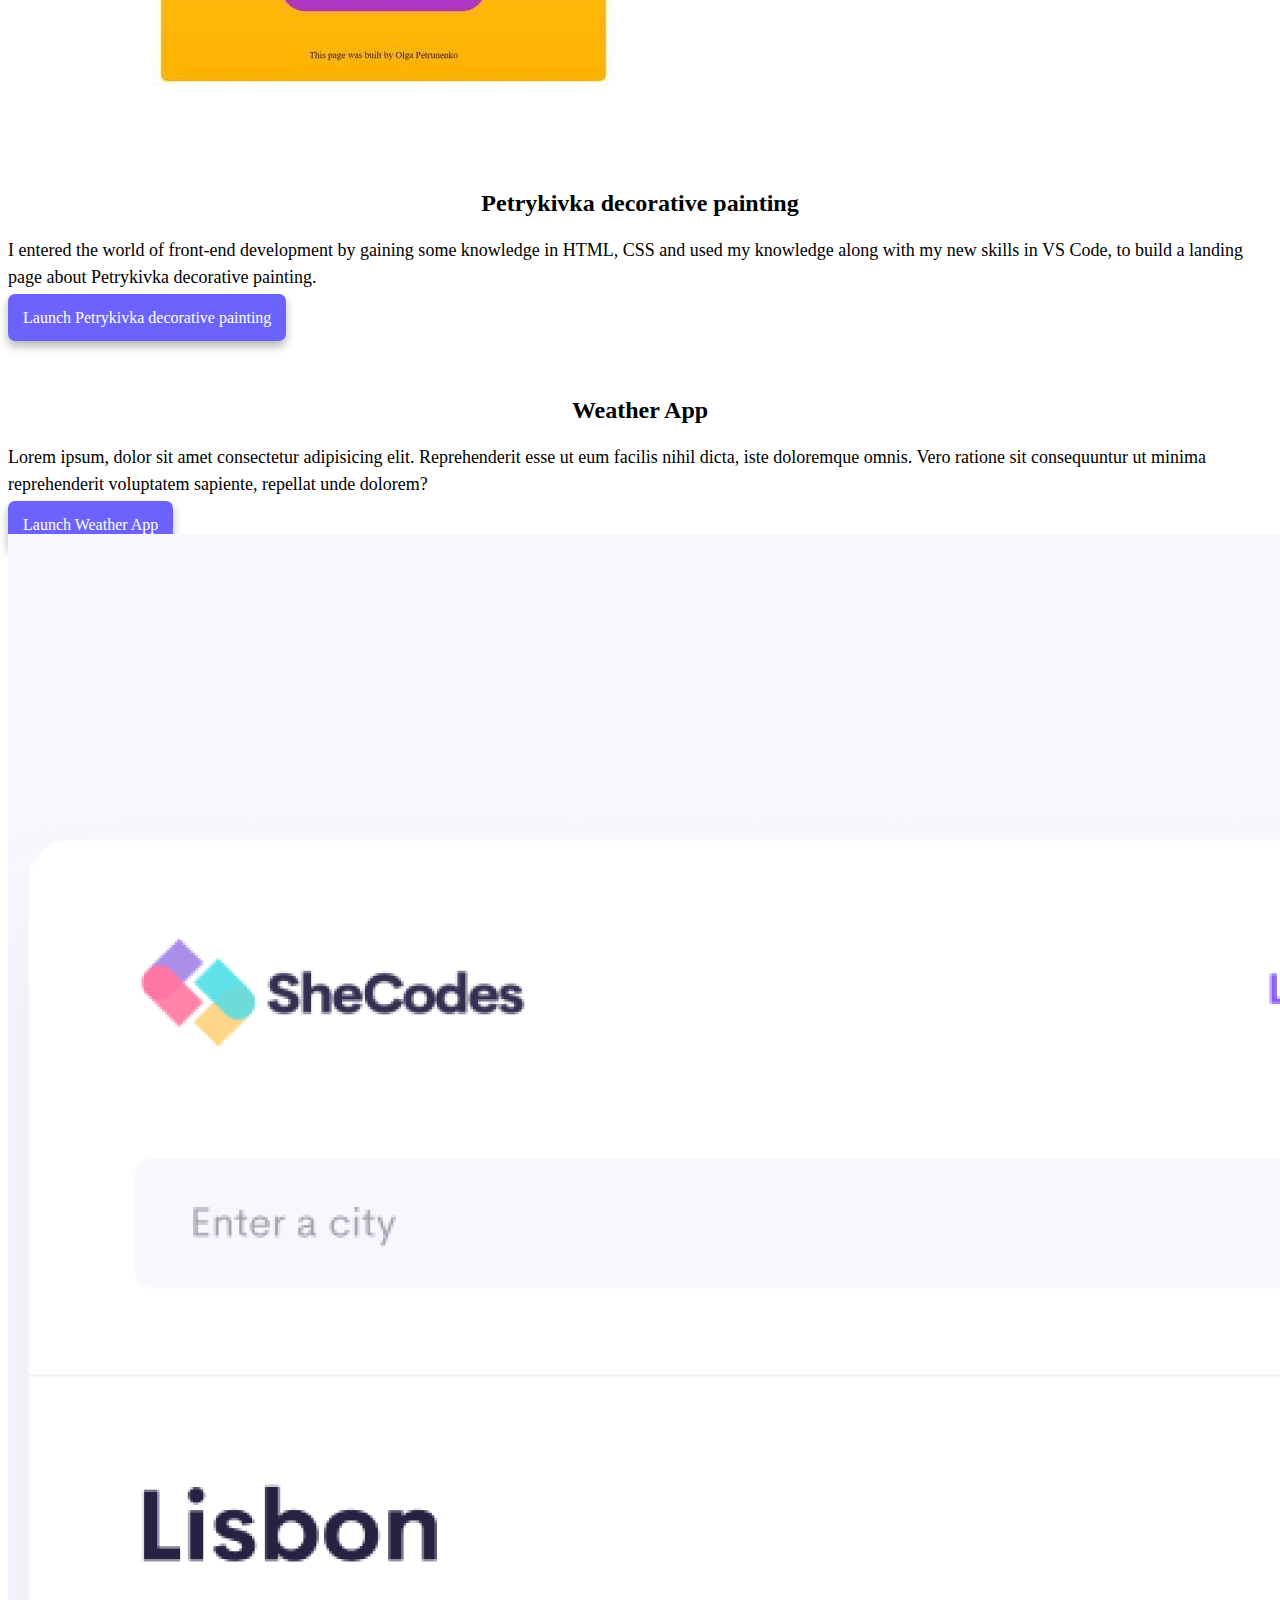
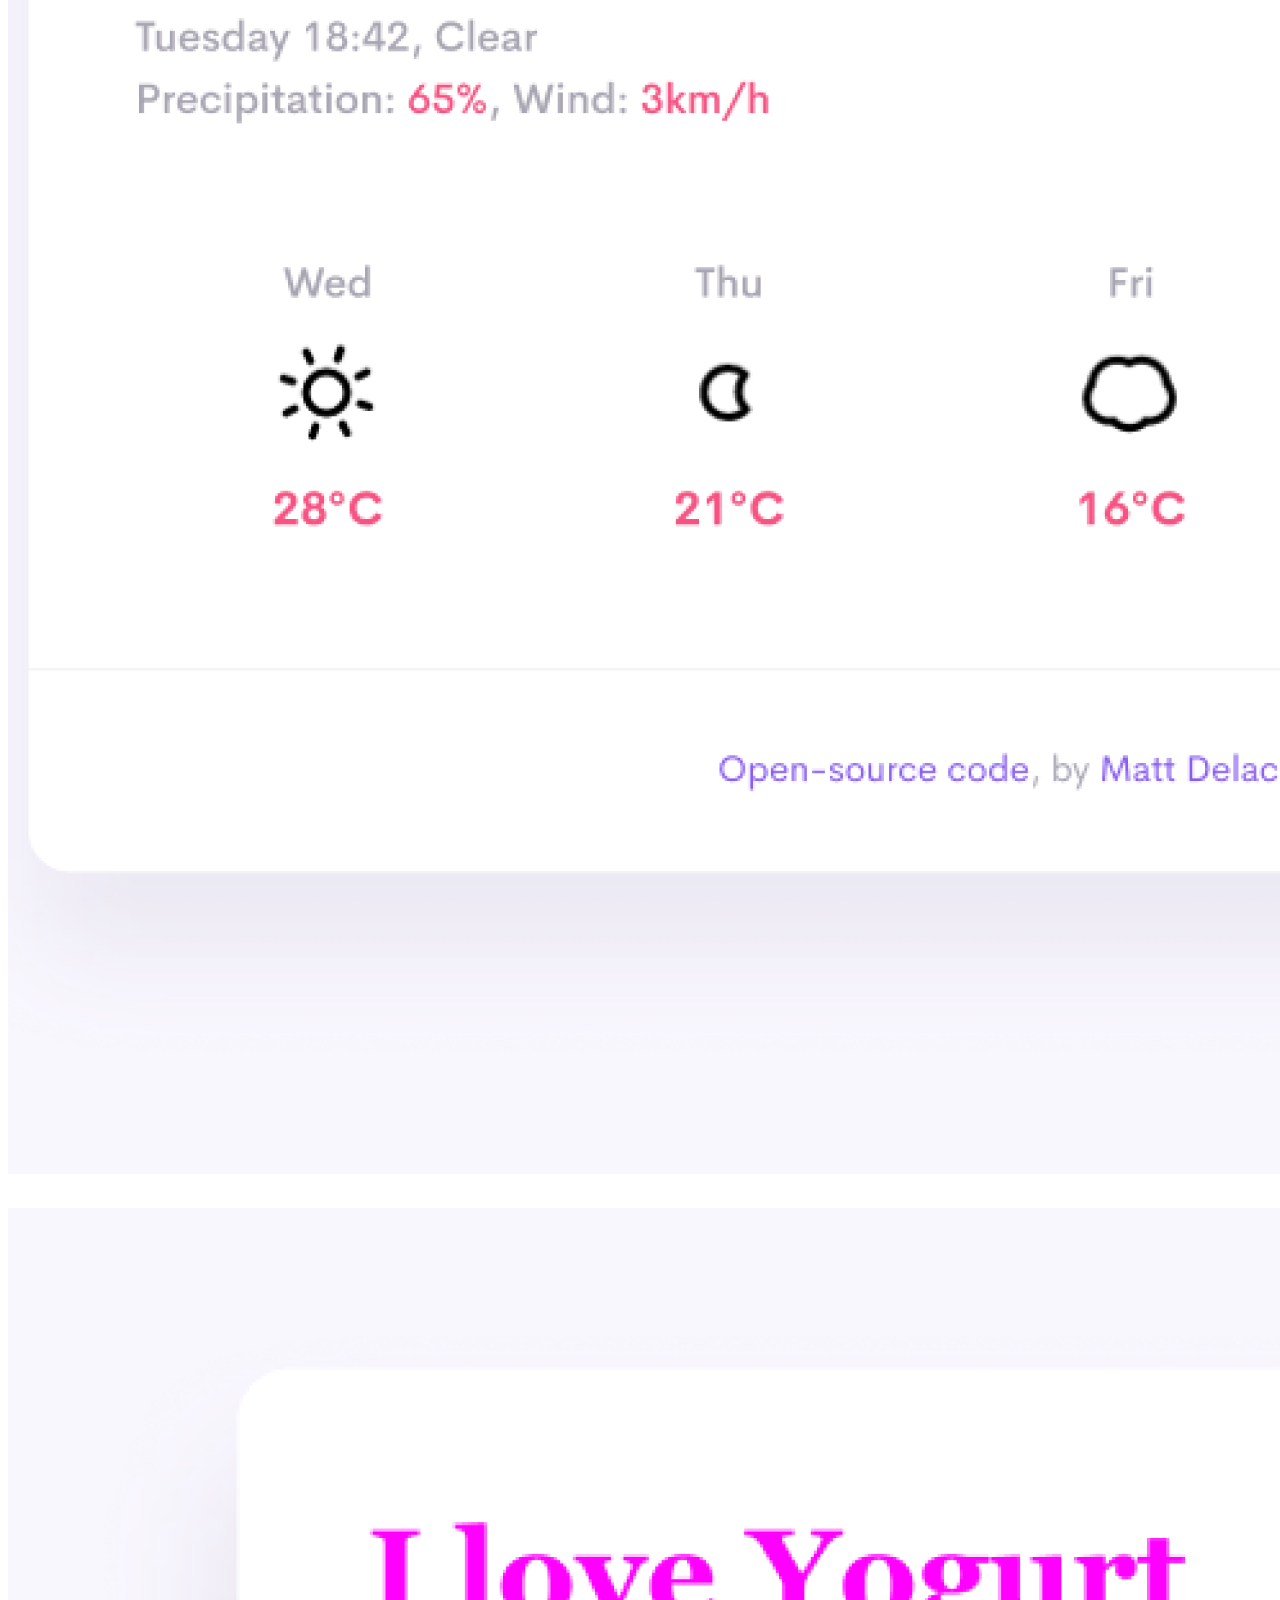
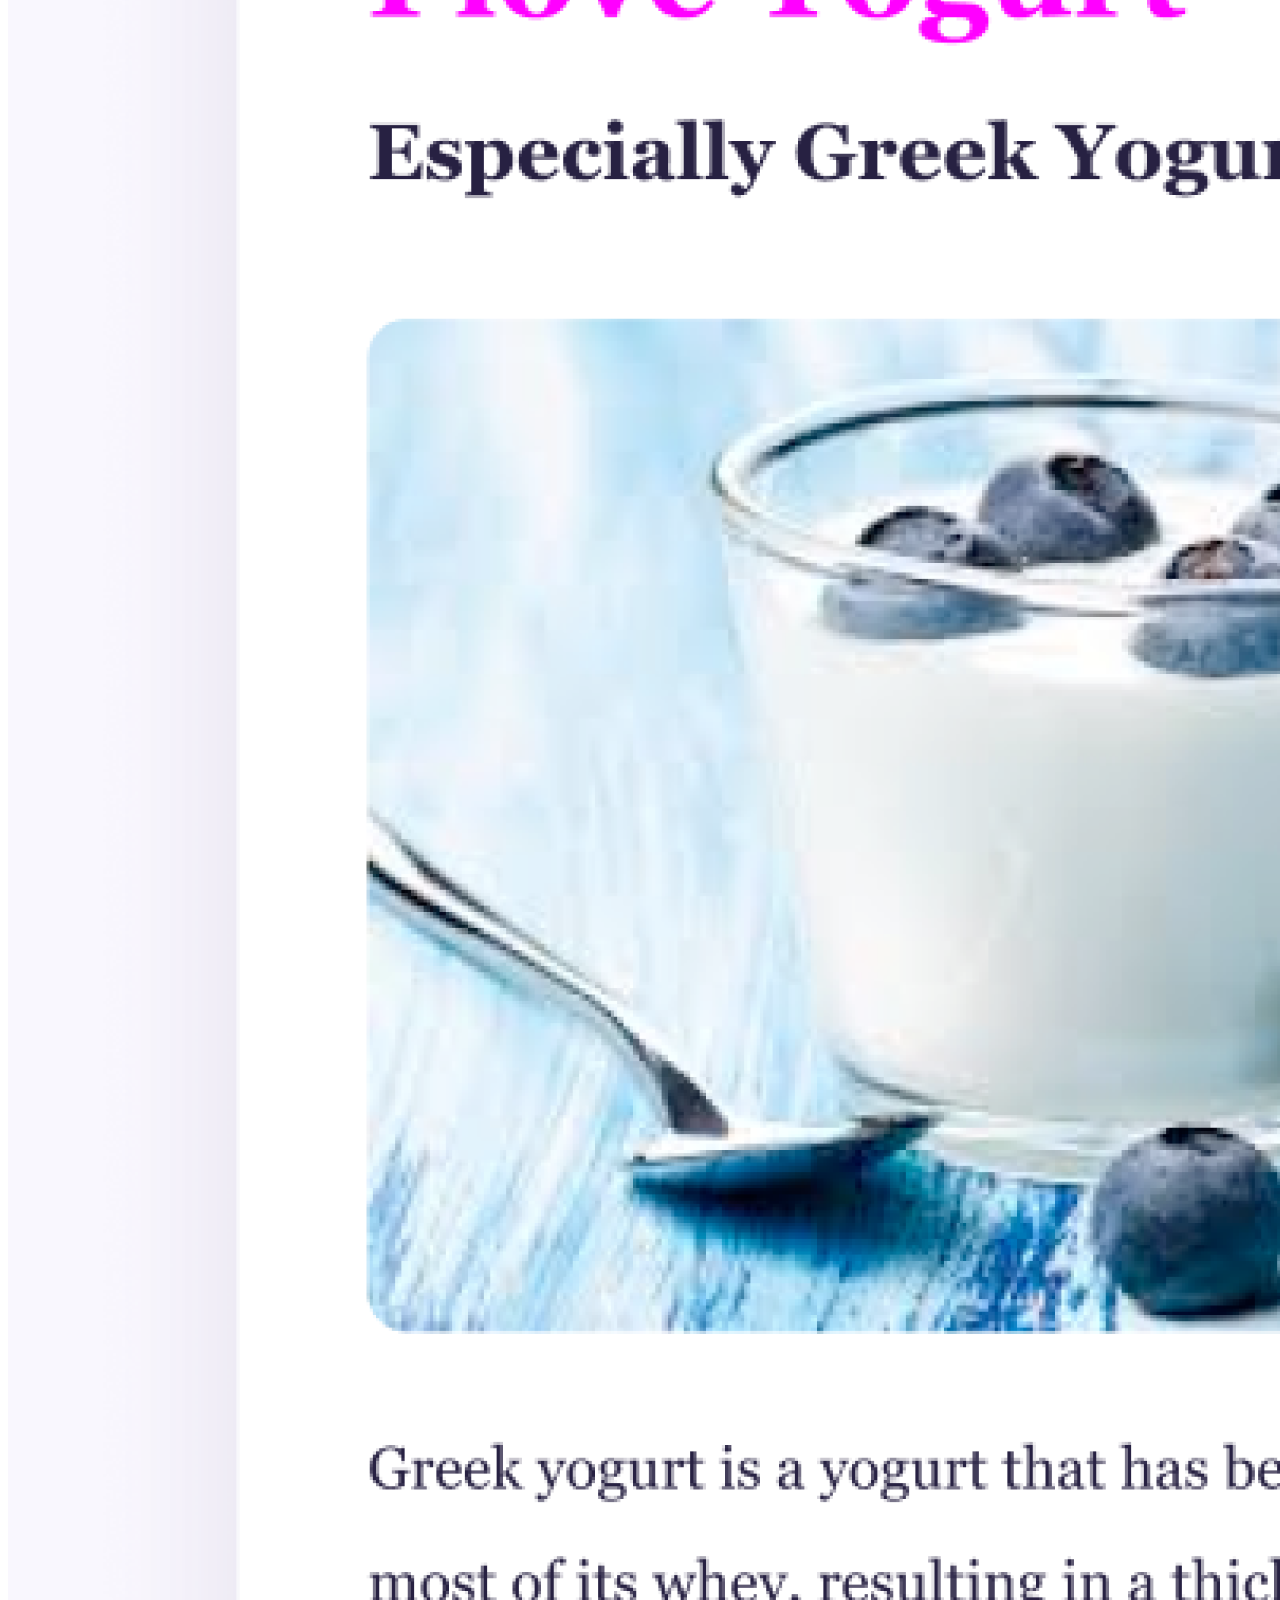
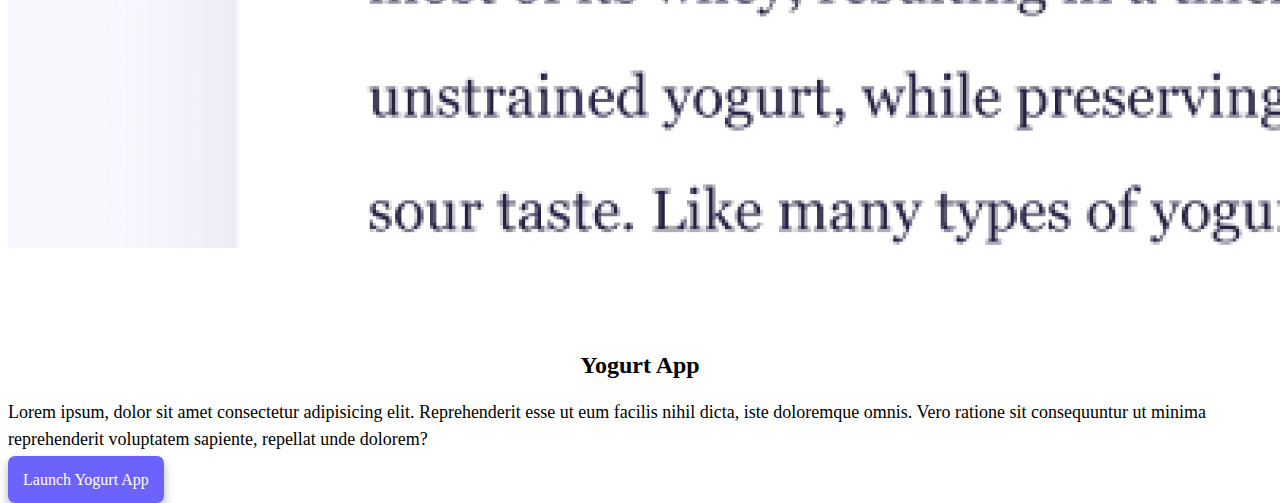
==== commit 798e54c6: "Update index.html" ====
--- a/index.html
+++ b/index.html
@@ -49,7 +49,7 @@
     <div class="container mt-4">
       <div class="row"> 
         <div class="col-md-6">
-          <img src="images/Petrykivka.png" class="img-fluid rounded" alt="Petrykivka decorative painting app project" />
+          <img src="images/Petrykivka.jpg" class="img-fluid rounded" alt="Petrykivka decorative painting app project" />
         </div>
         <div class="col-md-6">
           <h2 class="mb-3">Petrykivka decorative painting</h2>
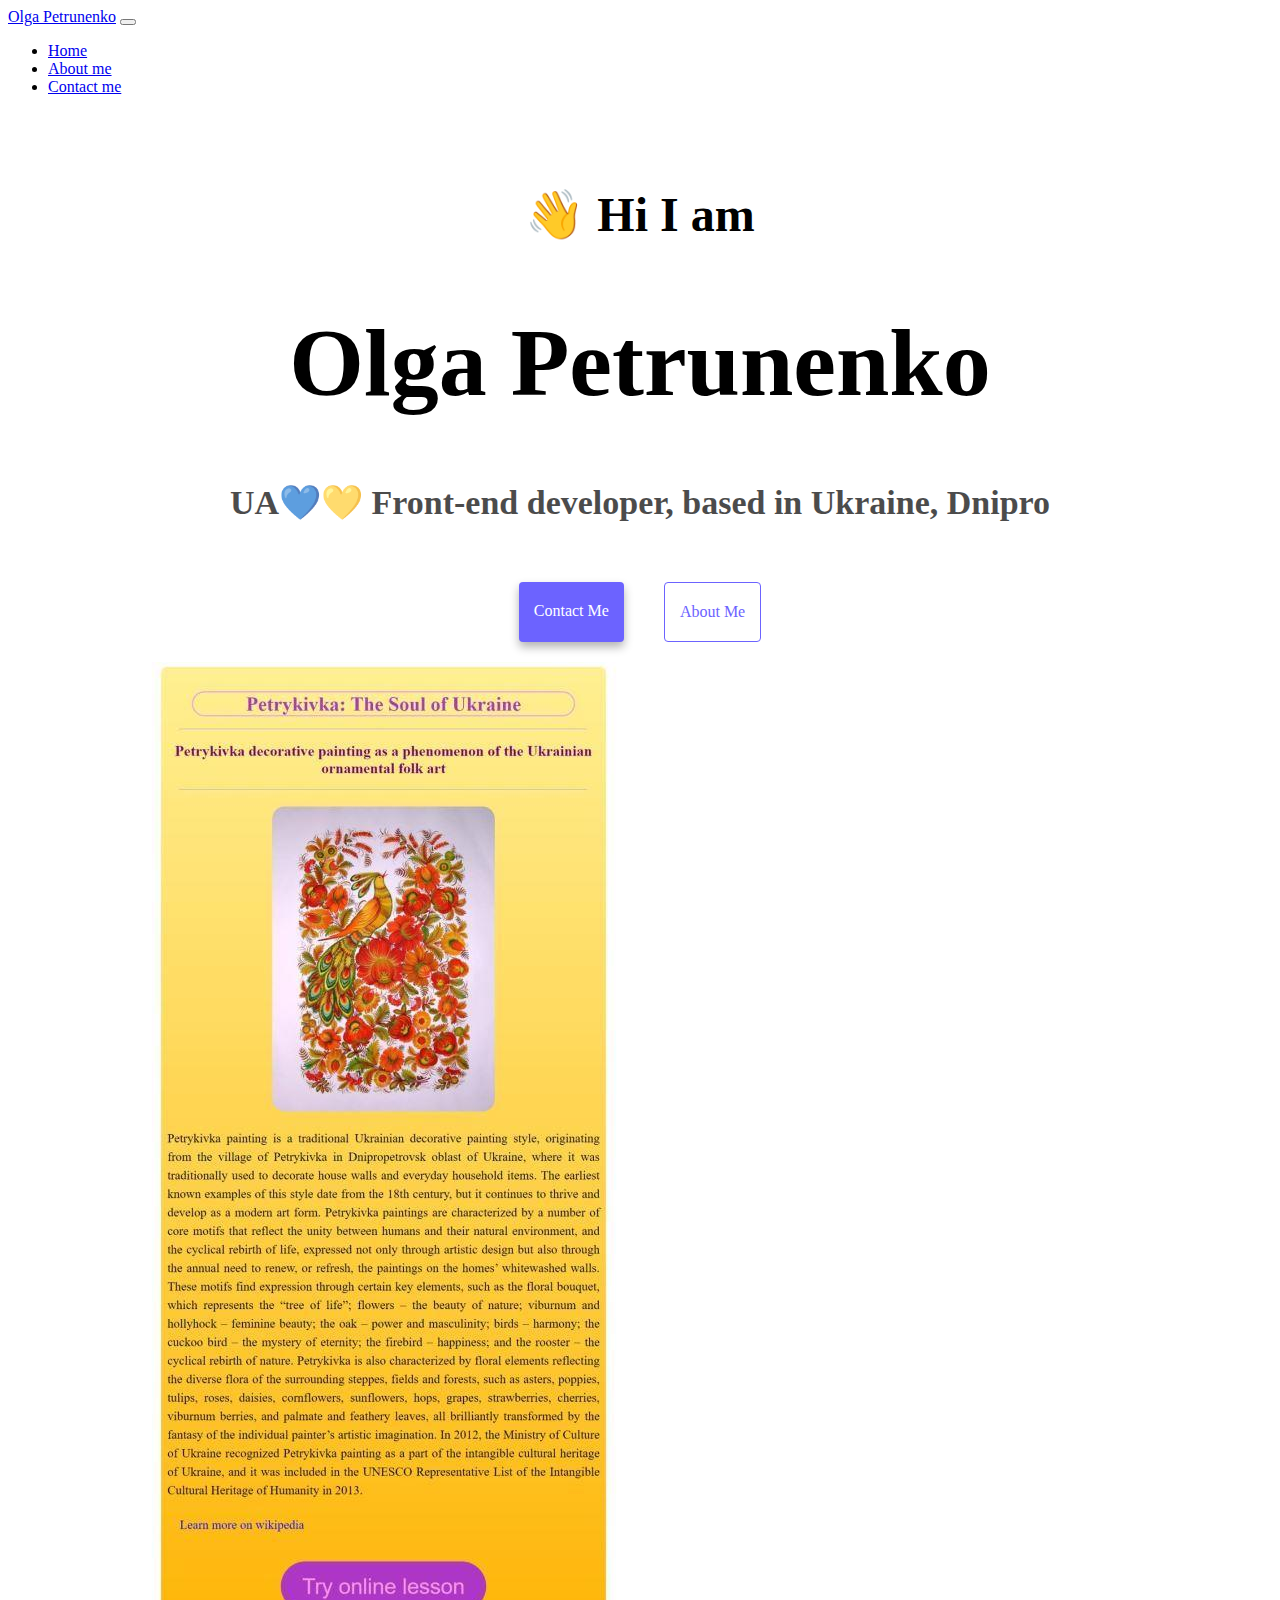
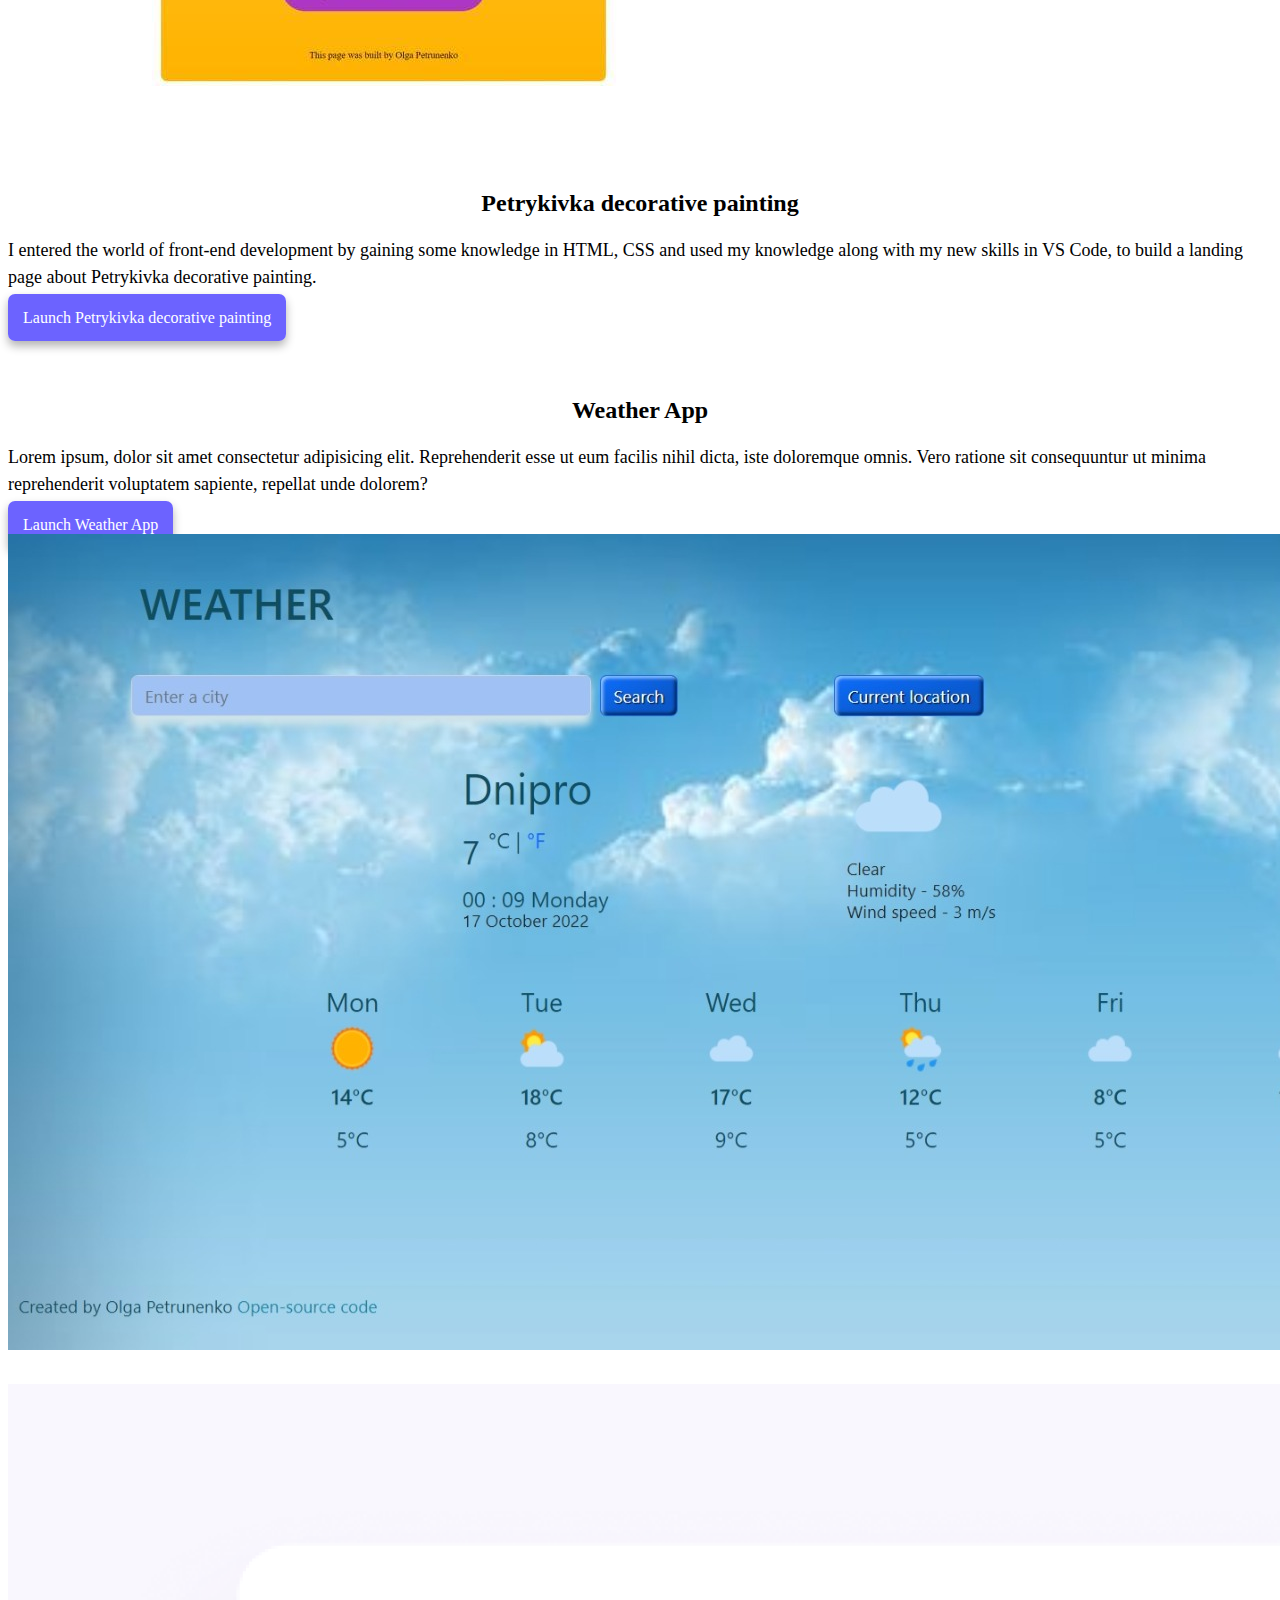
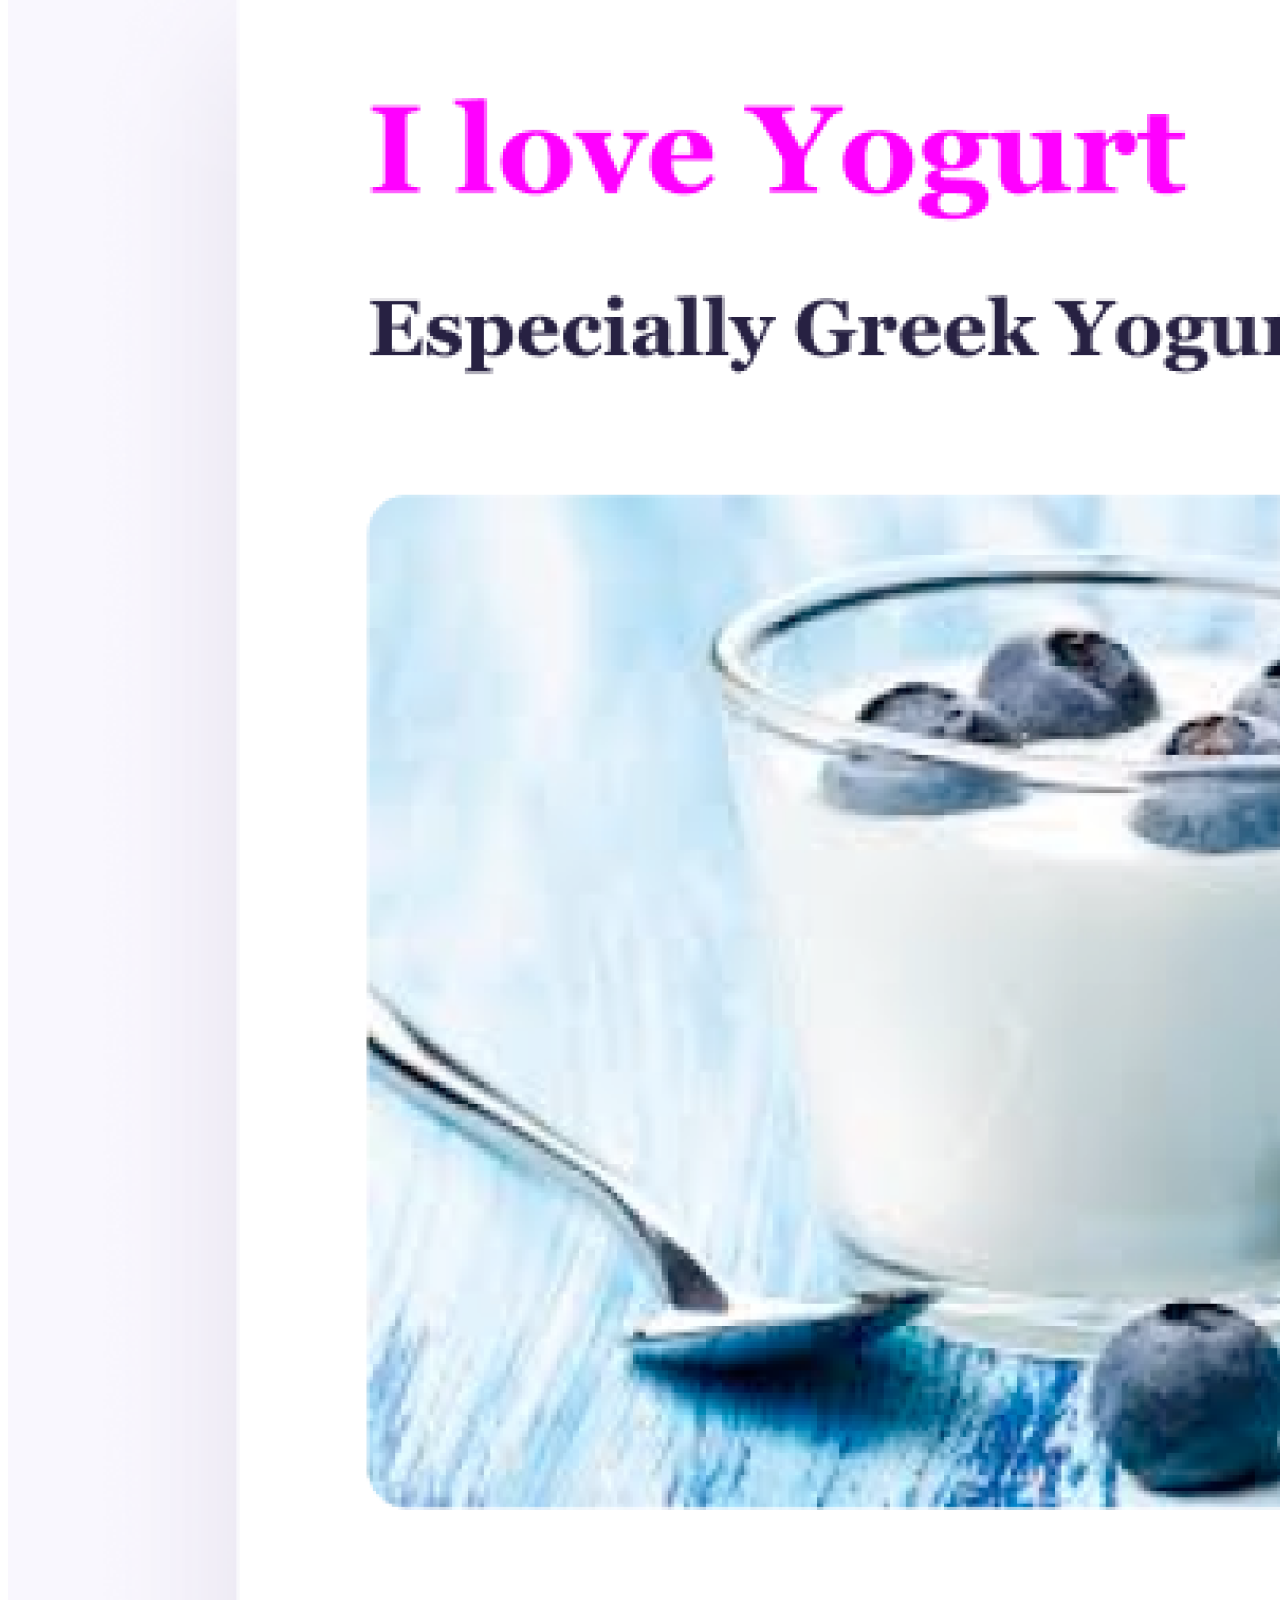
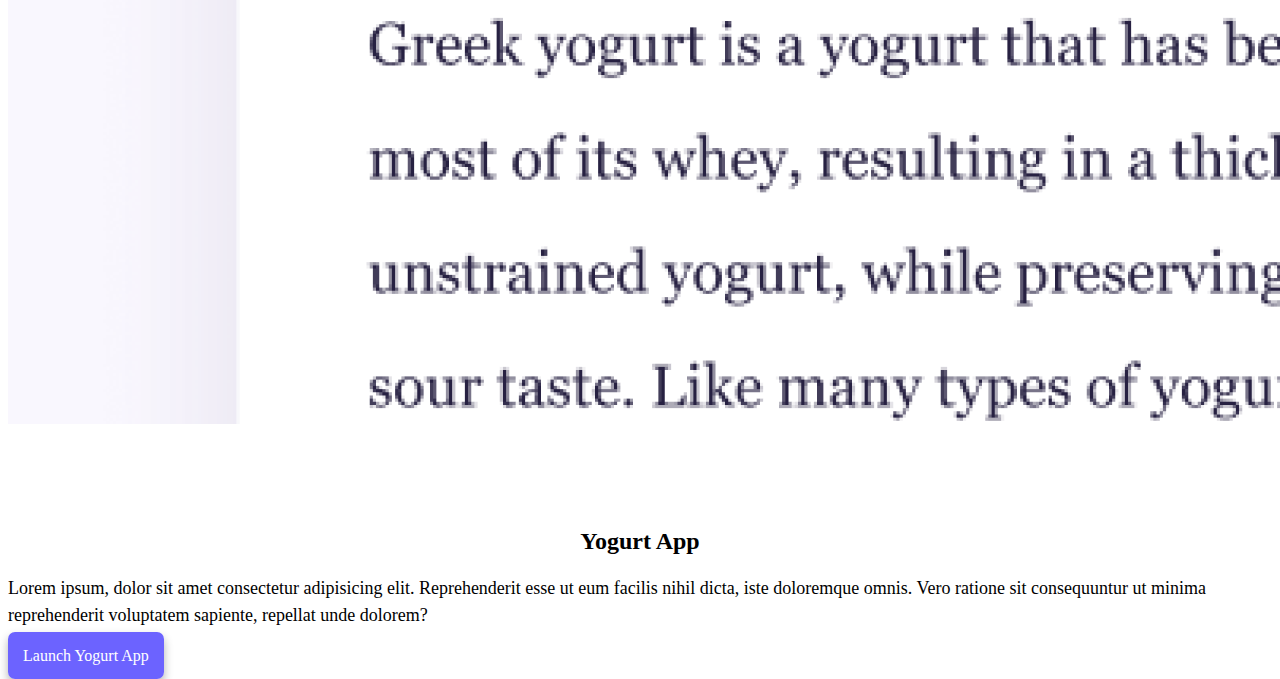
==== commit dc77d1bd: "Update index.html" ====
--- a/index.html
+++ b/index.html
@@ -82,7 +82,7 @@
         </div>
         <div class="col-md-6">
           <img
-            src="images/weather.png"
+            src="images/weather.jpeg"
             class="img-fluid rounded"
             alt="weather app project"
           />
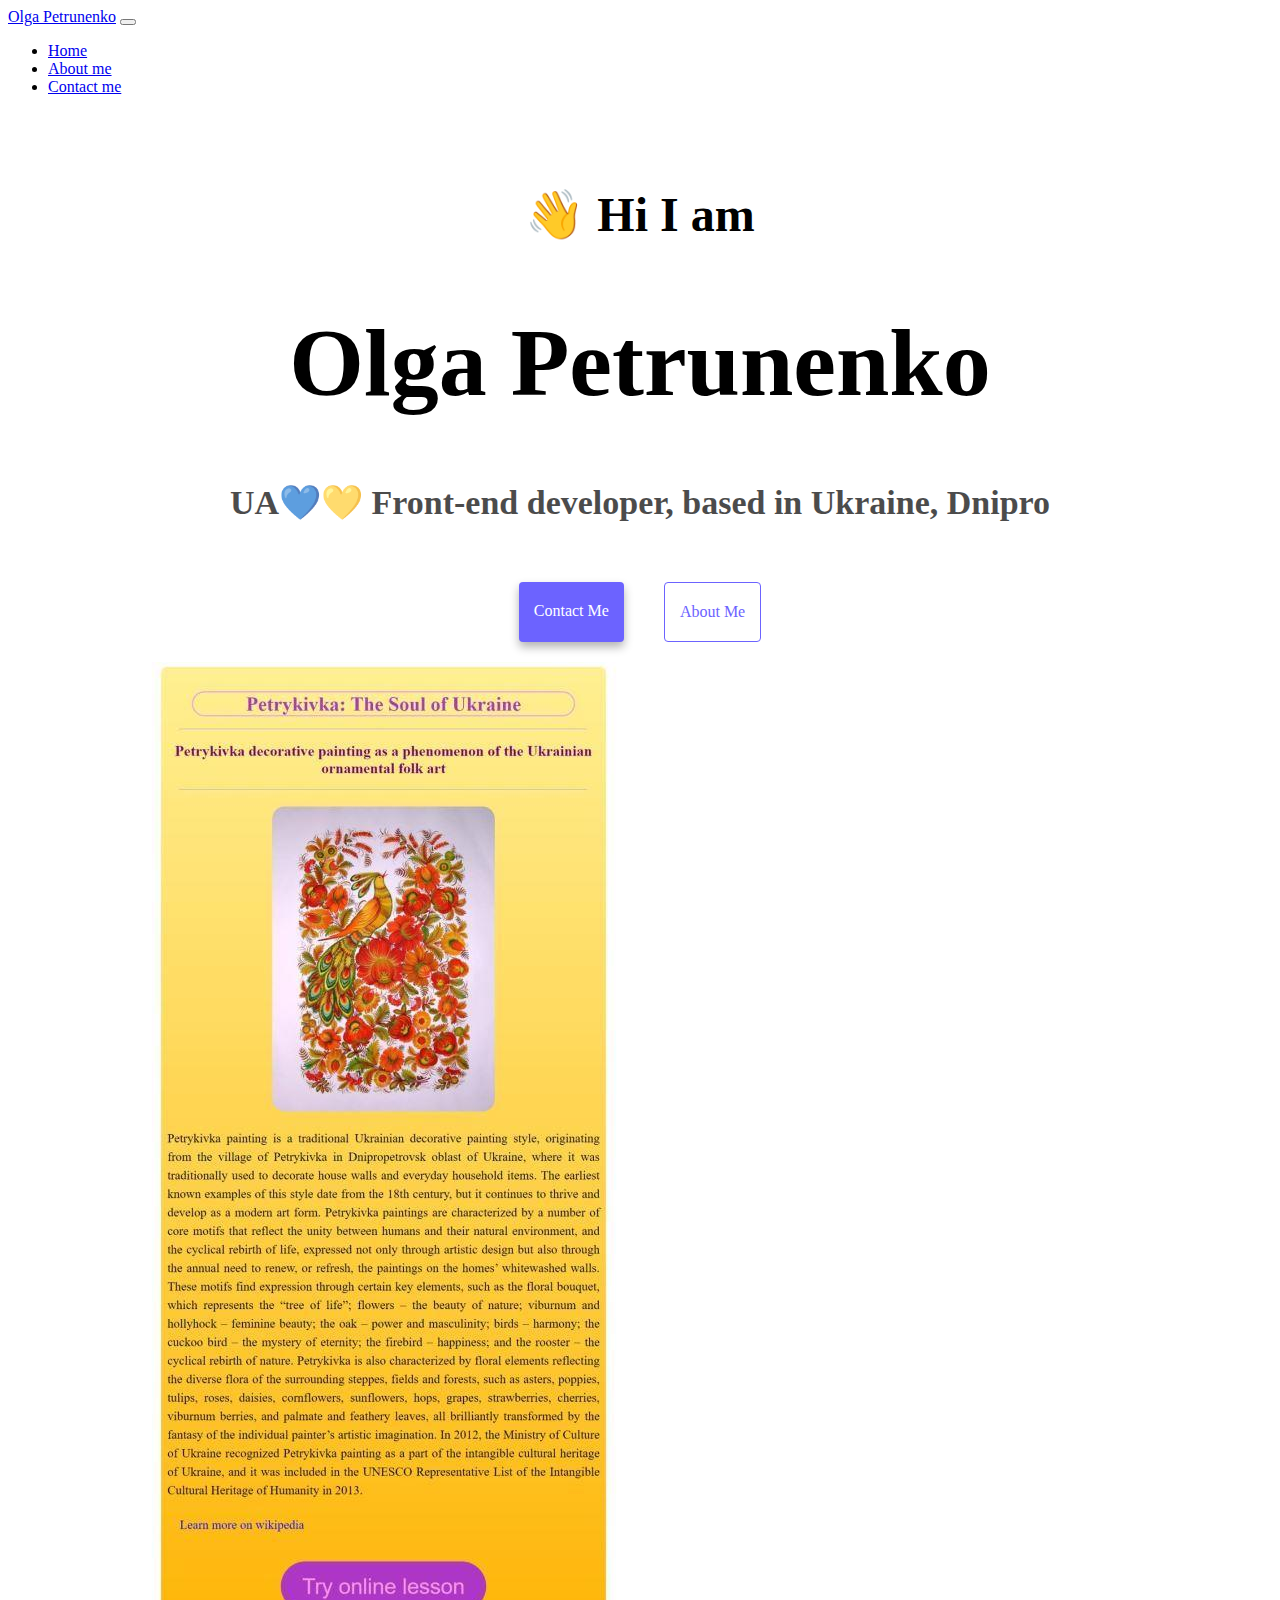
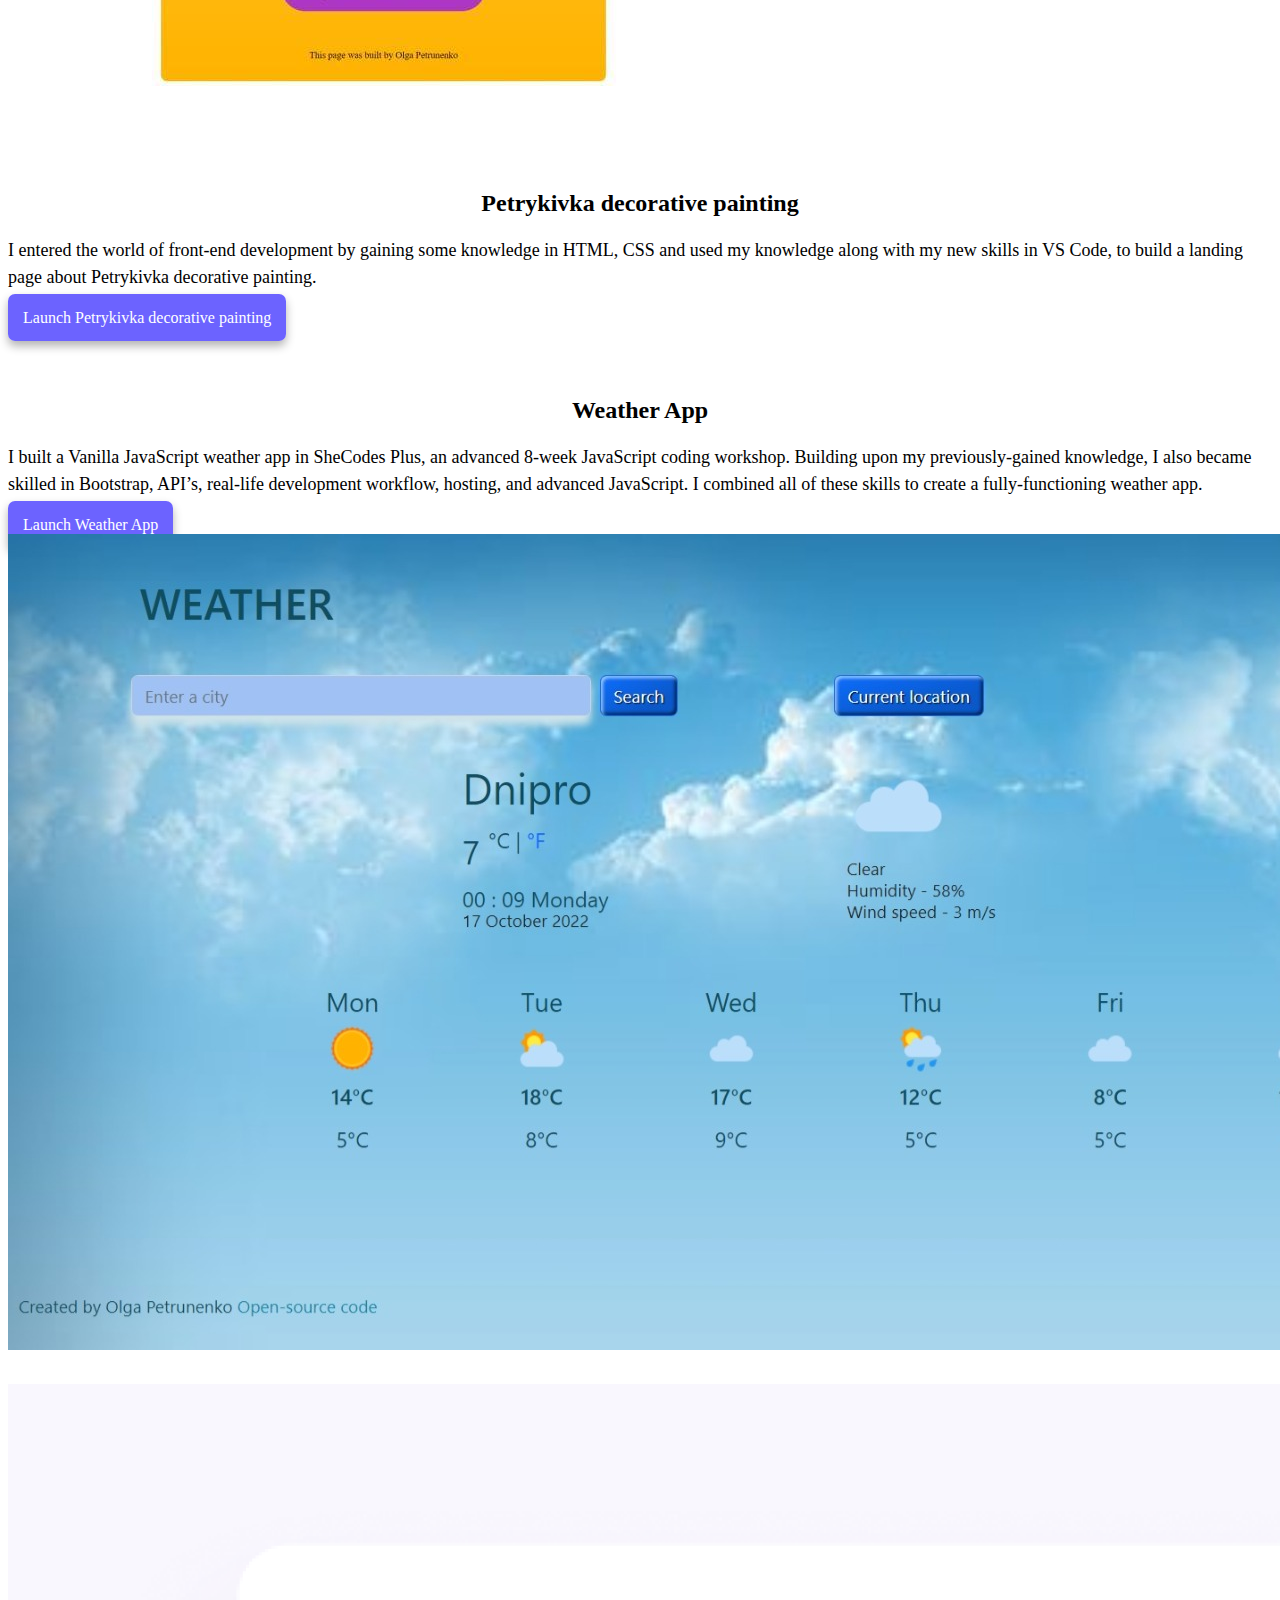
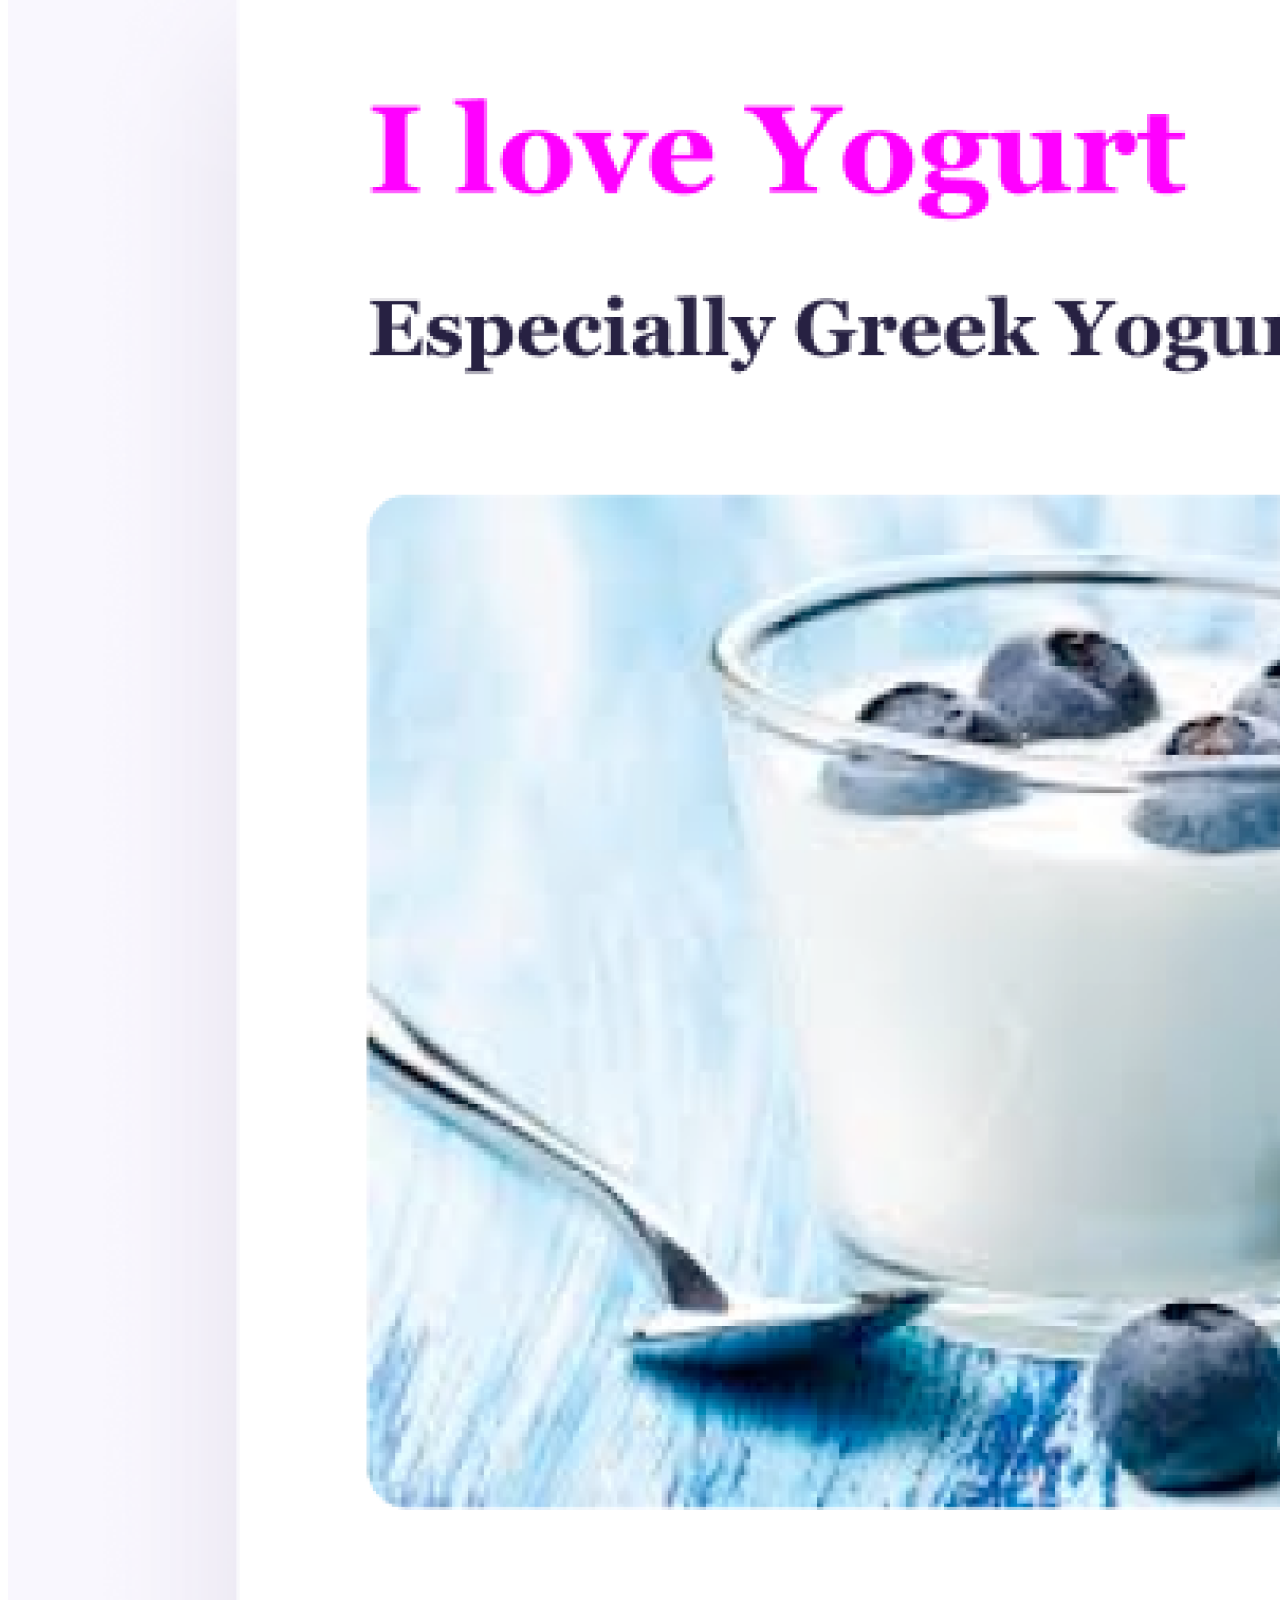
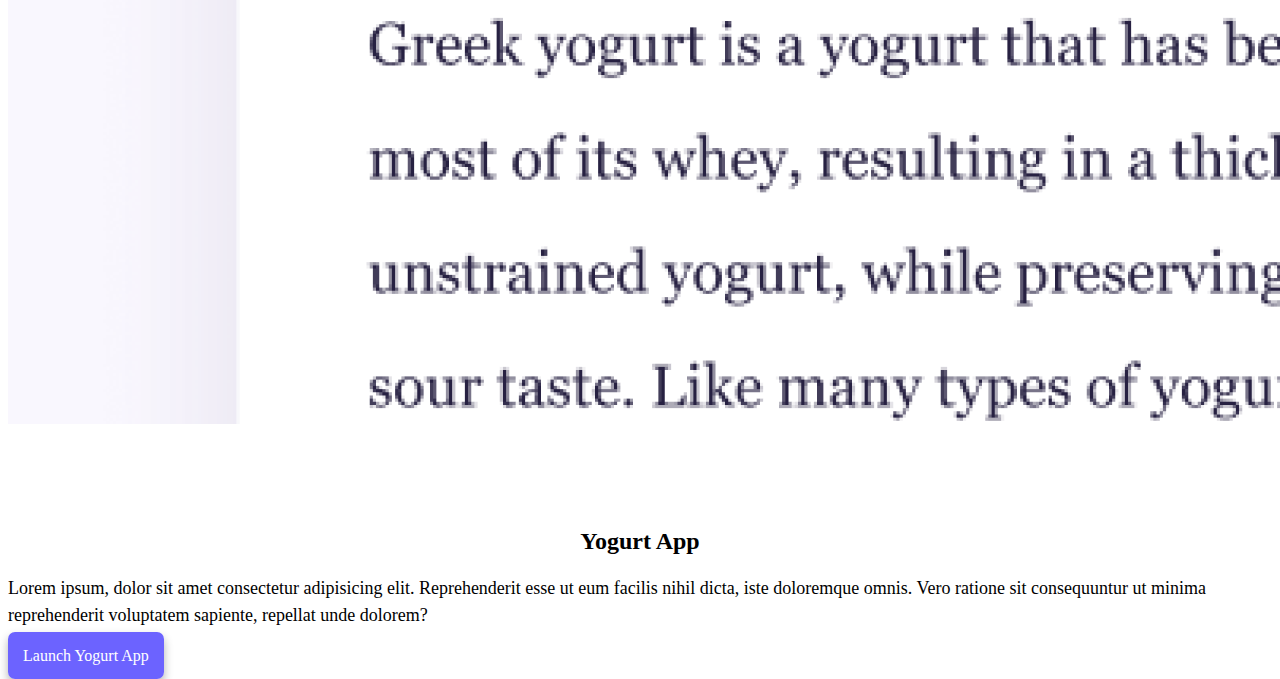
==== commit cc14829d: "Update index.html" ====
--- a/index.html
+++ b/index.html
@@ -69,10 +69,12 @@
         <div class="col-md-6">
           <h2 class="mb-3">Weather App</h2>
           <p class="app-descripton">
-            Lorem ipsum, dolor sit amet consectetur adipisicing elit.
-            Reprehenderit esse ut eum facilis nihil dicta, iste doloremque
-            omnis. Vero ratione sit consequuntur ut minima reprehenderit
-            voluptatem sapiente, repellat unde dolorem?
+           I built a Vanilla JavaScript weather app in SheCodes Plus, an
+            advanced 8-week JavaScript coding workshop. Building upon my
+            previously-gained knowledge, I also became skilled in Bootstrap,
+            API’s, real-life development workflow, hosting, and advanced
+            JavaScript. I combined all of these skills to create a
+            fully-functioning weather app.
           </p>
           <div class="mt-5 mb-5">
             
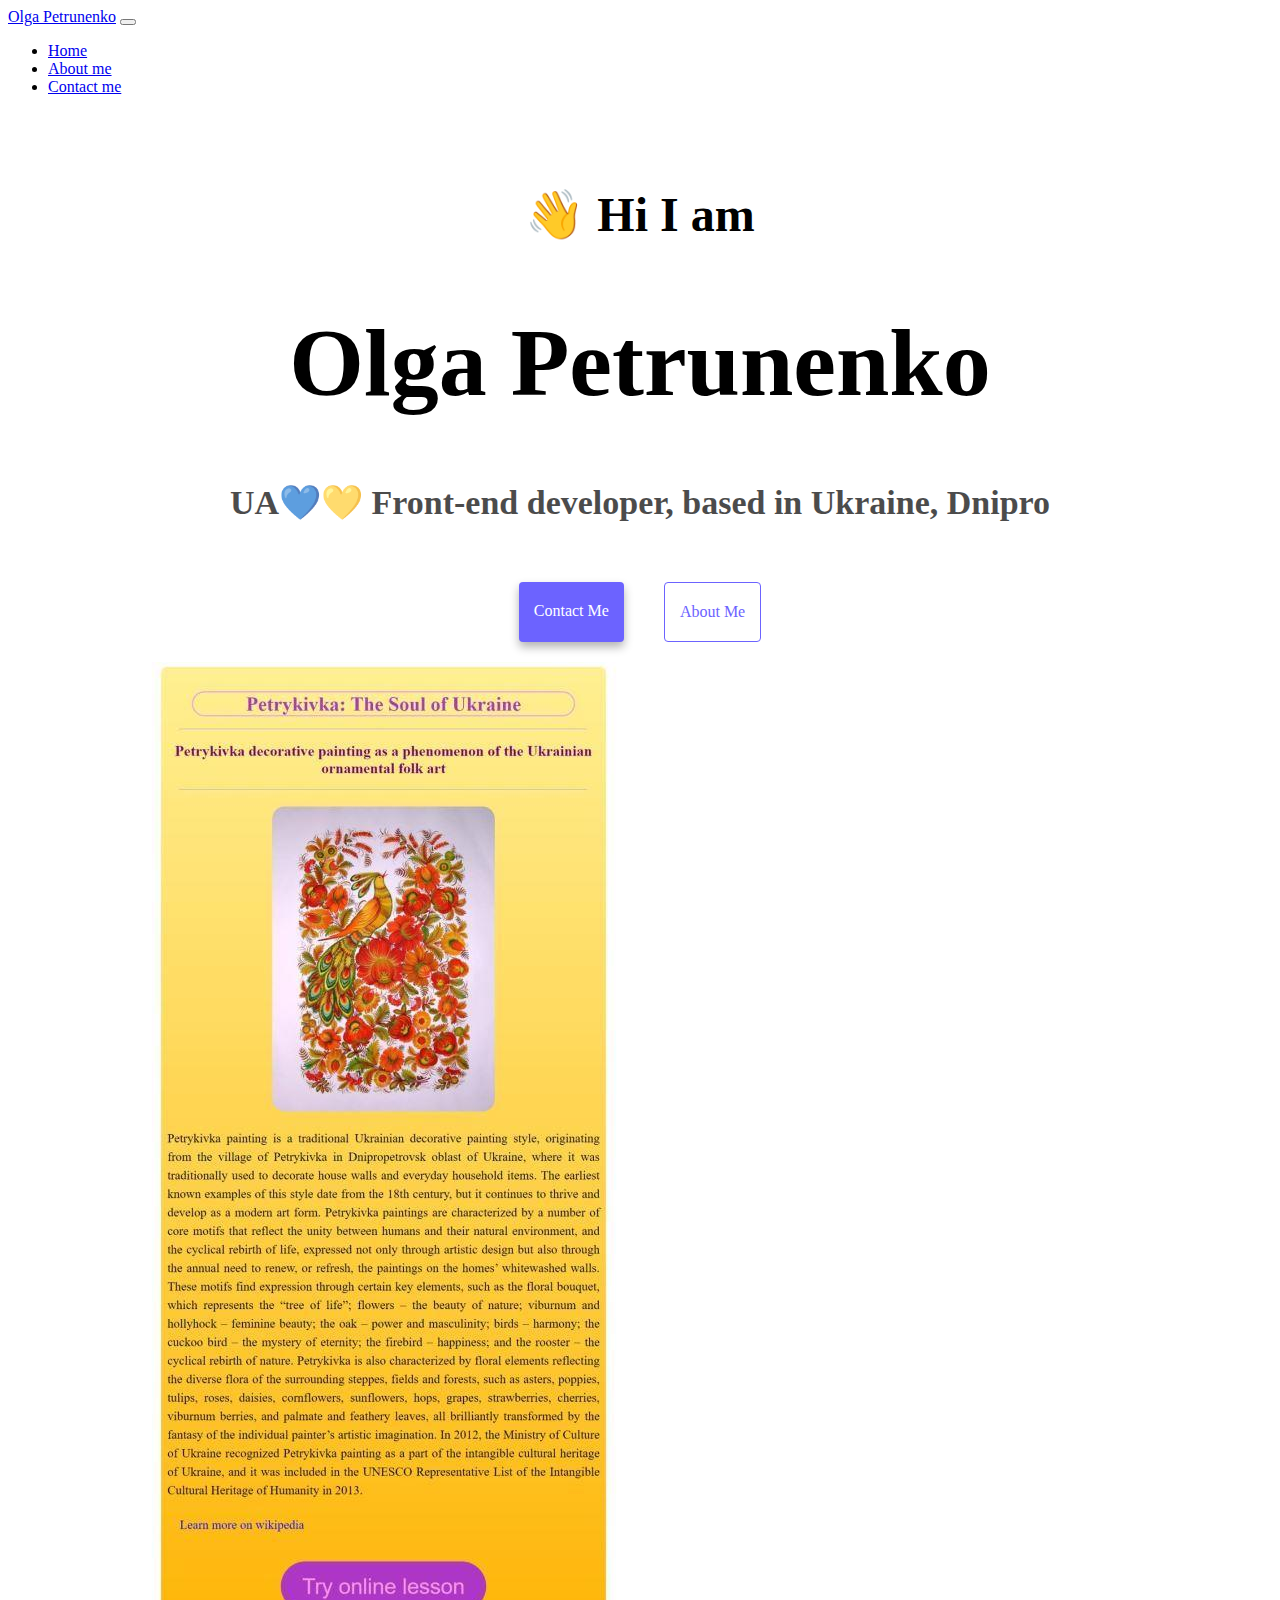
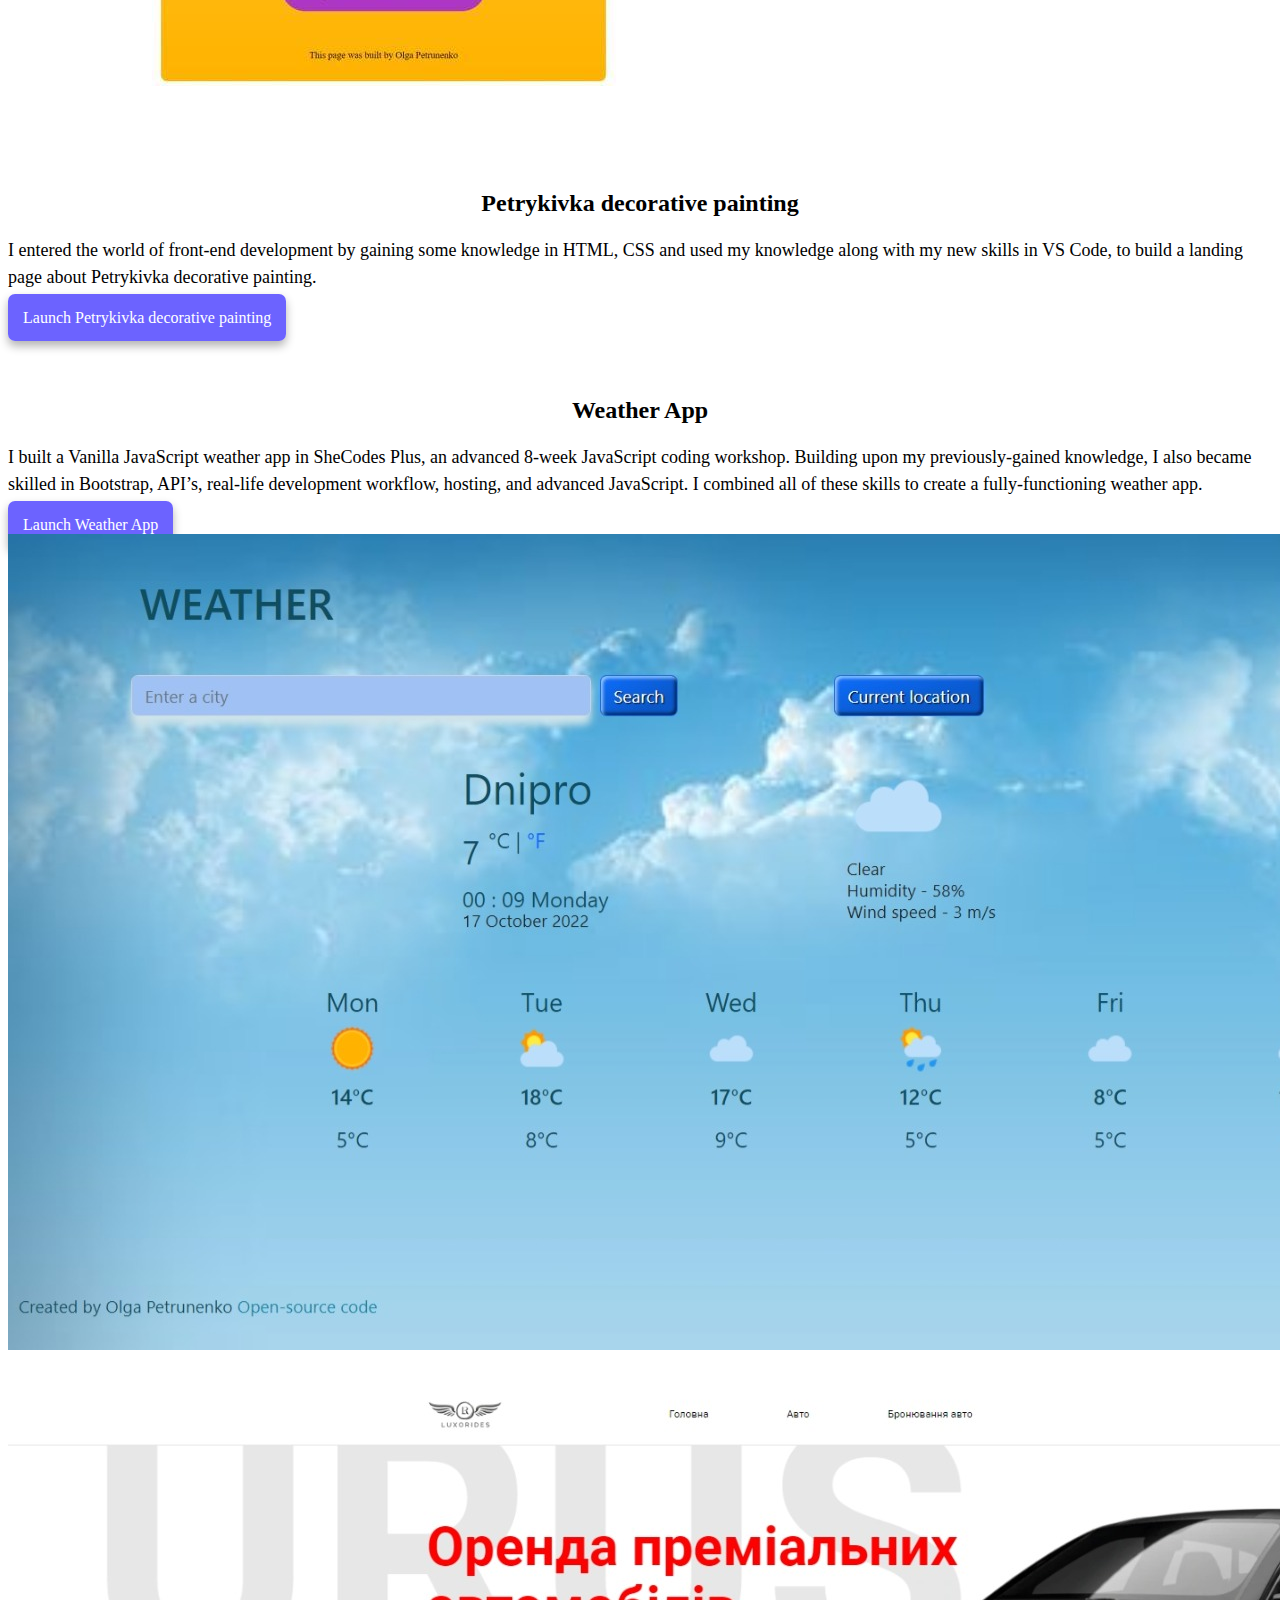
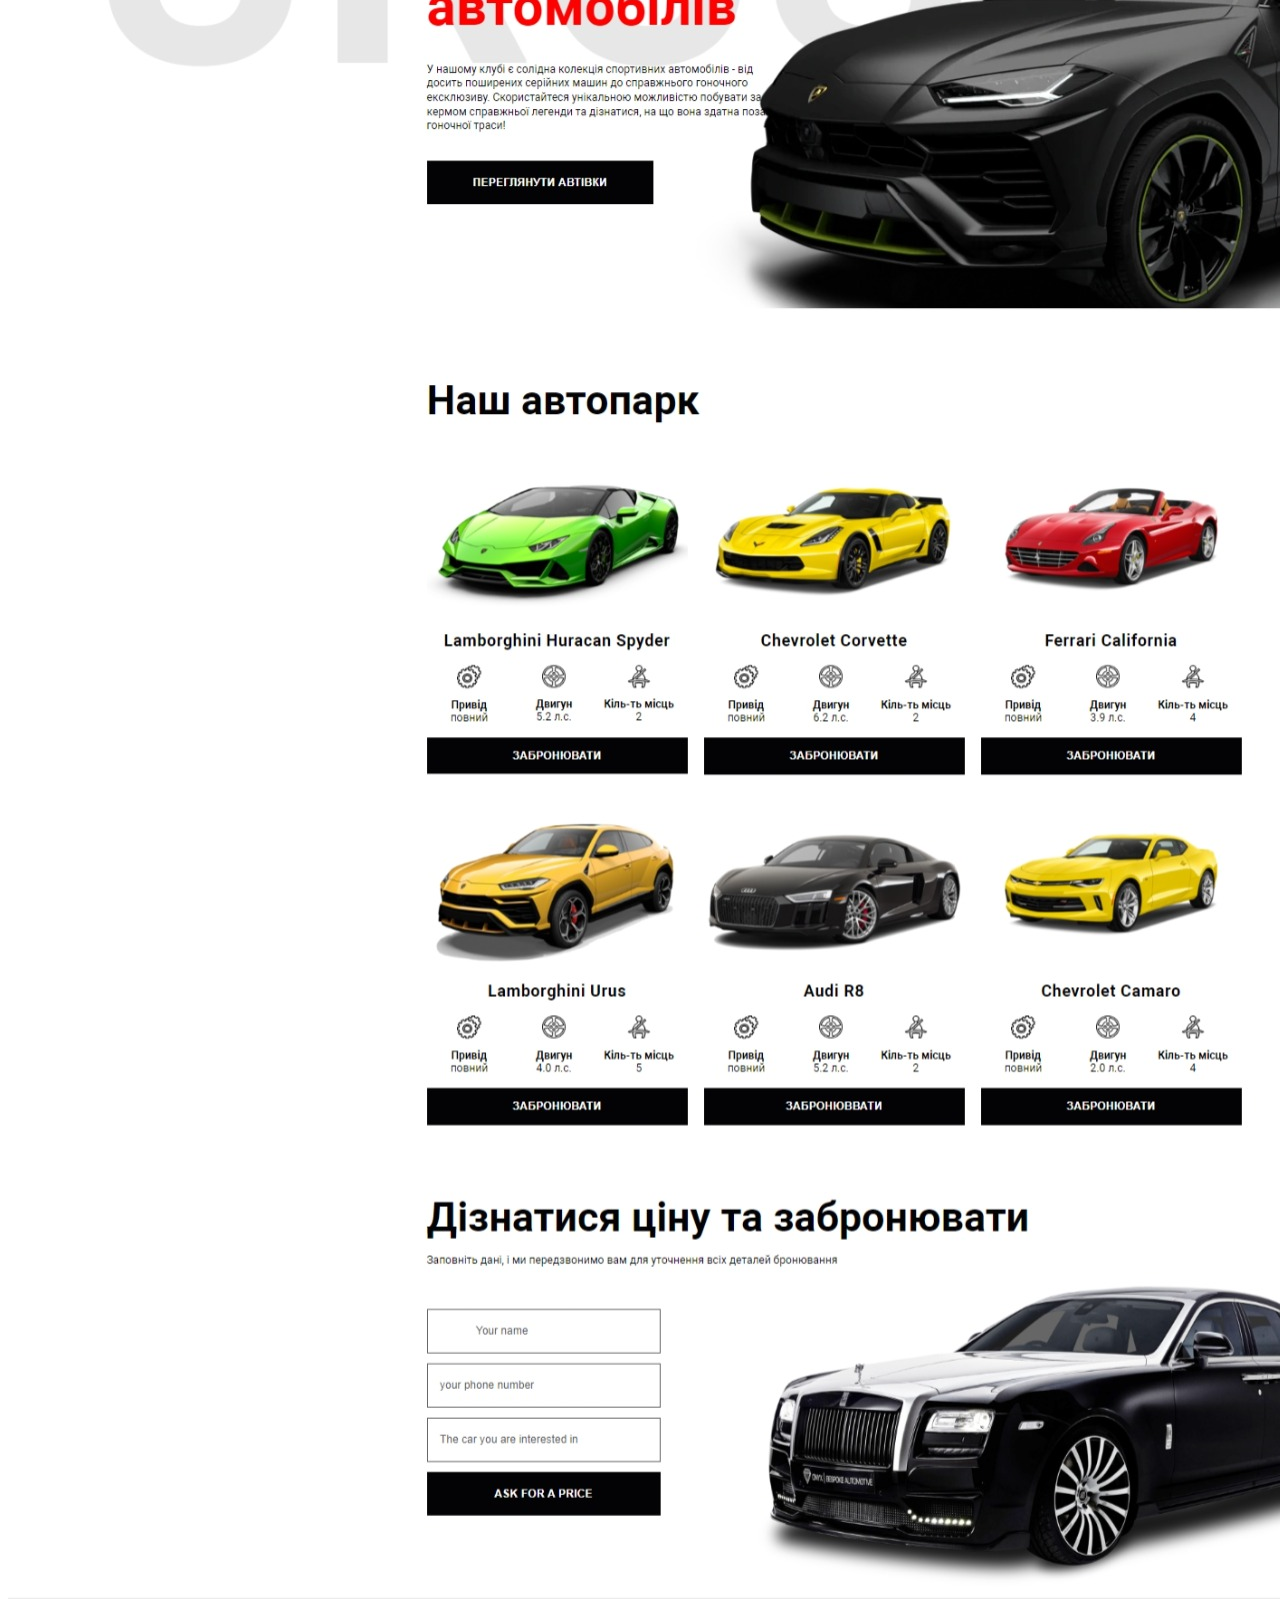
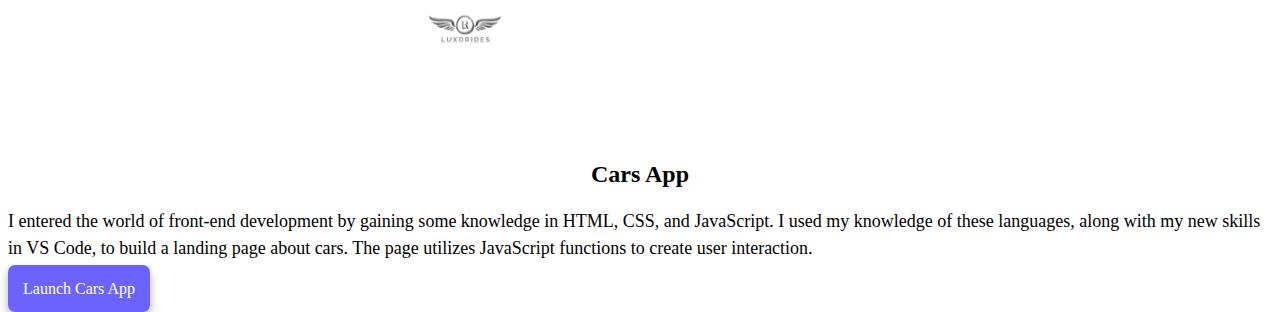
==== commit b61eef3a: "Update index.html" ====
--- a/index.html
+++ b/index.html
@@ -92,19 +92,20 @@
       </div>
       <div class="row mt-5">
         <div class="col-md-6">
-          <img src="images/yogurt.png" class="img-fluid rounded" alt="yogurt progect" />
+          <img src="images/Avto.jpeg" class="img-fluid rounded" alt="Avto progect" />
         </div>
         <div class="col-md-6">
-          <h2 class="mb-3 mt-3">Yogurt App</h2>
+          <h2 class="mb-3 mt-3">Cars App</h2>
           <p class="app-descripton">
-            Lorem ipsum, dolor sit amet consectetur adipisicing elit.
-            Reprehenderit esse ut eum facilis nihil dicta, iste doloremque
-            omnis. Vero ratione sit consequuntur ut minima reprehenderit
-            voluptatem sapiente, repellat unde dolorem?
+           I entered the world of front-end development by gaining some
+            knowledge in HTML, CSS, and JavaScript. I used my knowledge of these
+            languages, along with my new skills in VS Code, to build a landing
+            page about cars. The page utilizes JavaScript functions to create
+            user interaction.
           </p>
           <div class="mt-5">
            
-              <a href="#" class="primary-link">Launch Yogurt App</a>
+              <a href="#" class="primary-link">Launch Cars App</a>
             </button>
           </div>
         </div>
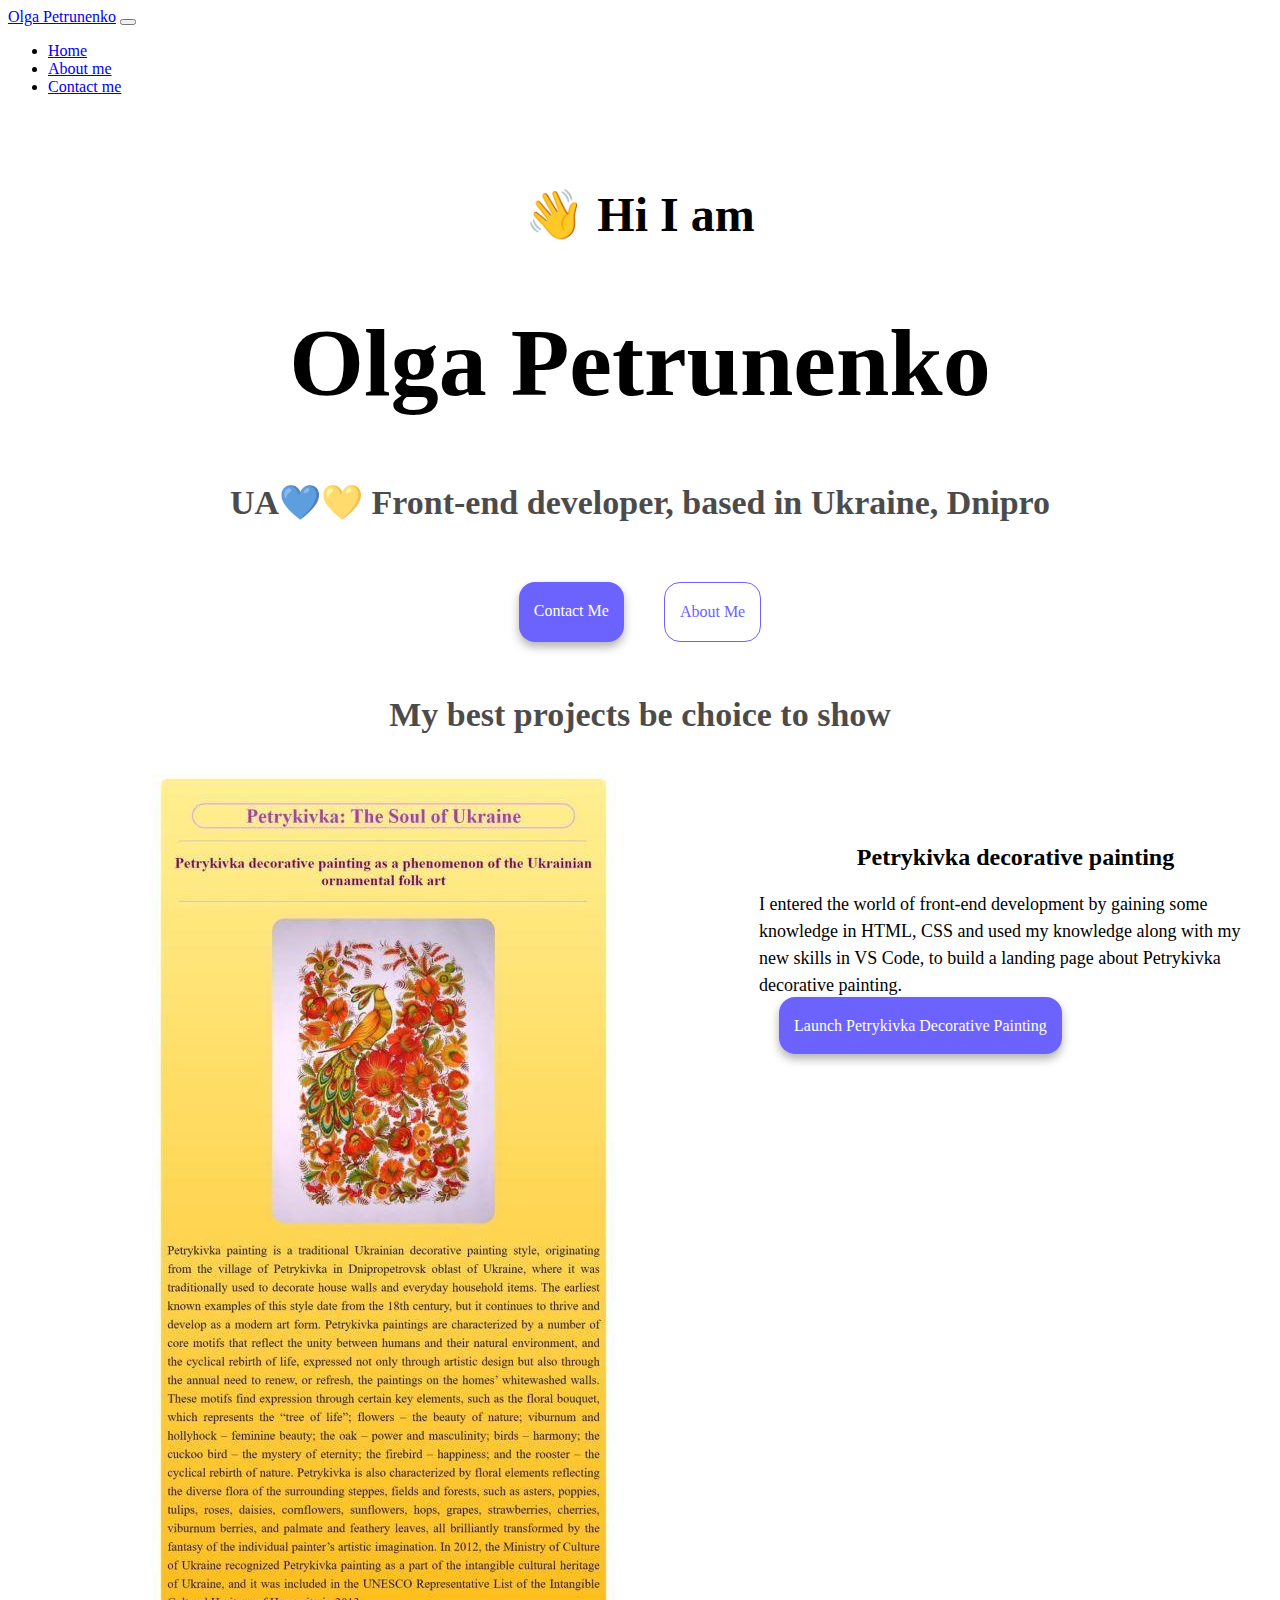
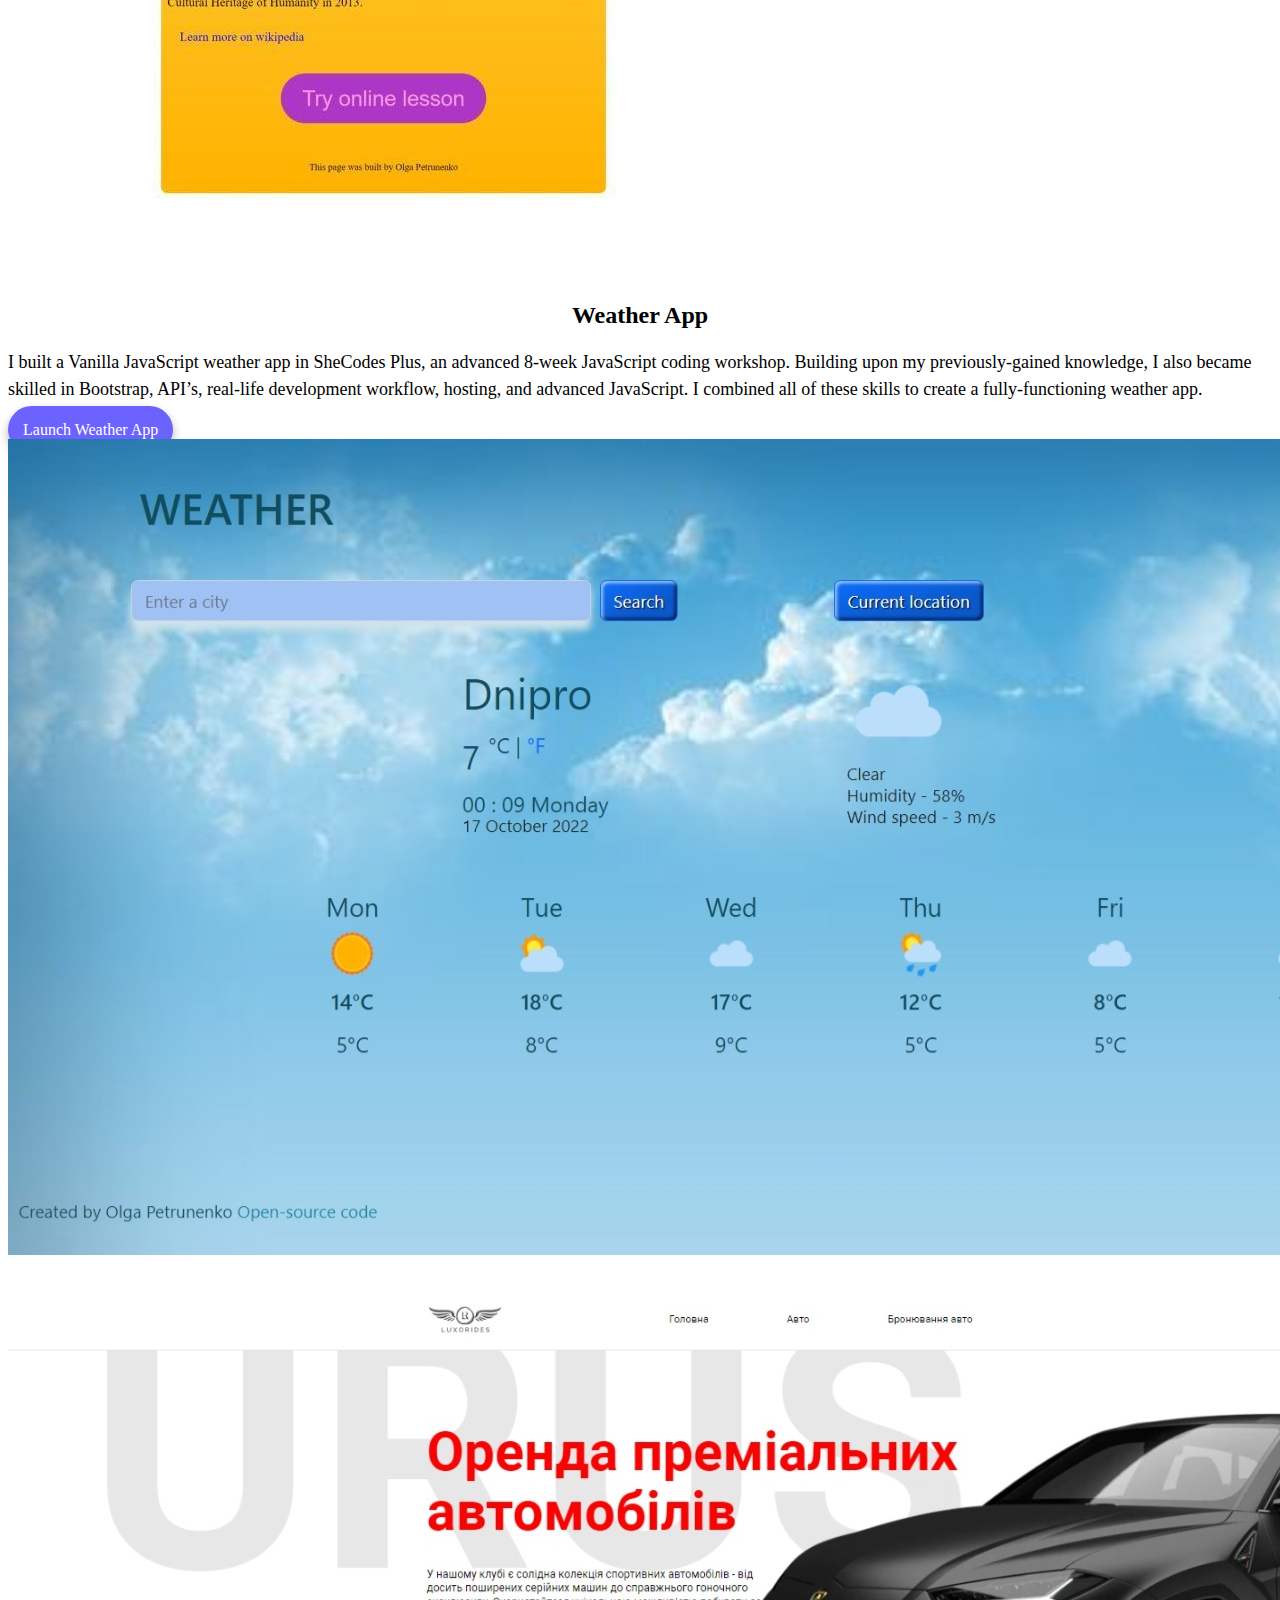
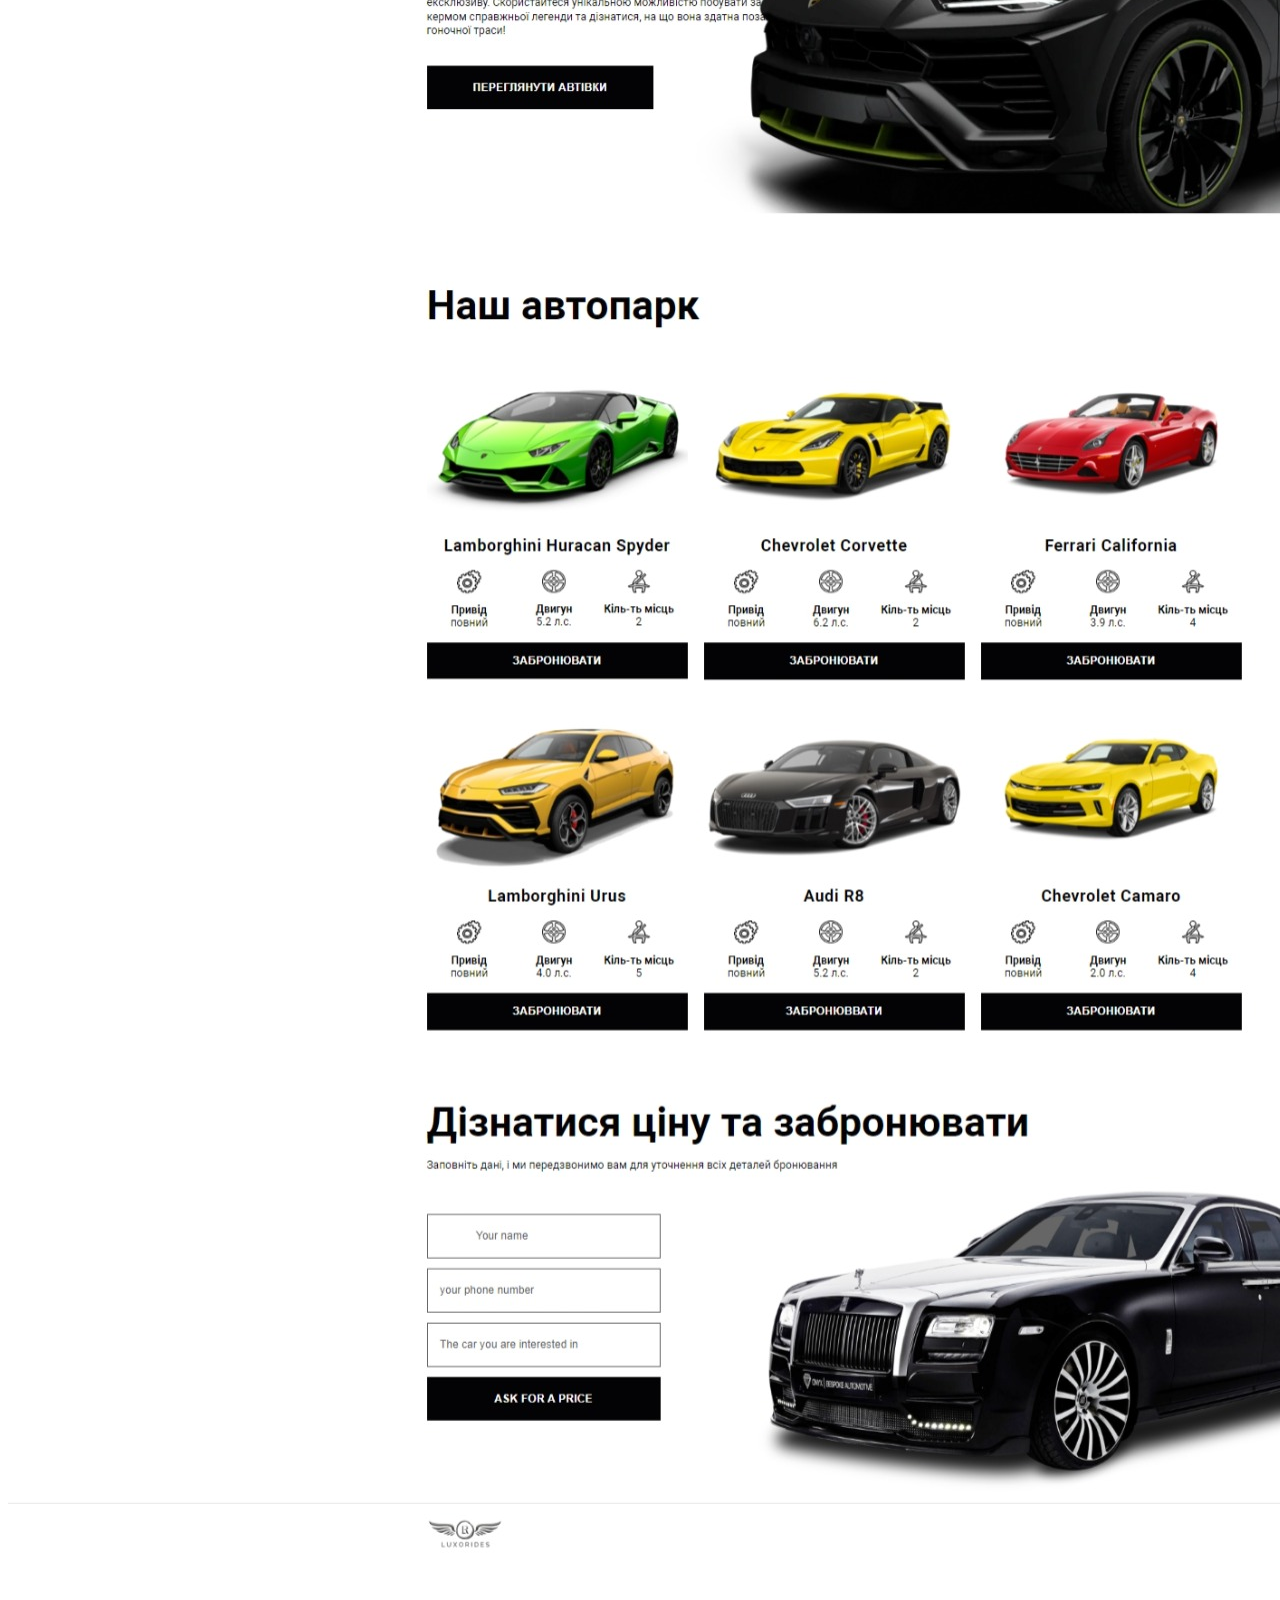
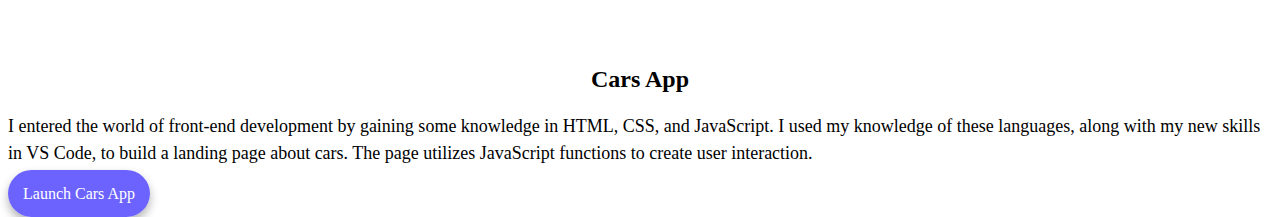
==== commit f7791b45: "Update index.html" ====
--- a/index.html
+++ b/index.html
@@ -48,6 +48,8 @@
   </div>
     <div class="container mt-4">
       <div class="row"> 
+        <h3 class="text-center-front">My best projects be choice to show</h3>
+  <div class="navigation-links mb-5">
         <div class="col-md-6">
           <img src="images/Petrykivka.jpg" class="img-fluid rounded" alt="Petrykivka decorative painting app project" />
         </div>
--- a/styles.css
+++ b/styles.css
@@ -53,7 +53,7 @@
 
 .navigation-links a {
   margin: 20px;
-  border-radius: 4px;
+  border-radius: 16px;
   padding: 20px 15px;
   text-decoration: none;
   text-transform: capitalize;
@@ -95,7 +95,7 @@
 
 .primary-link {
   margin: 30px 0;
-  border-radius: 7px;
+  border-radius: 27px;
   padding: 15px;
   text-decoration: none;
   background: var(--primary-color);
